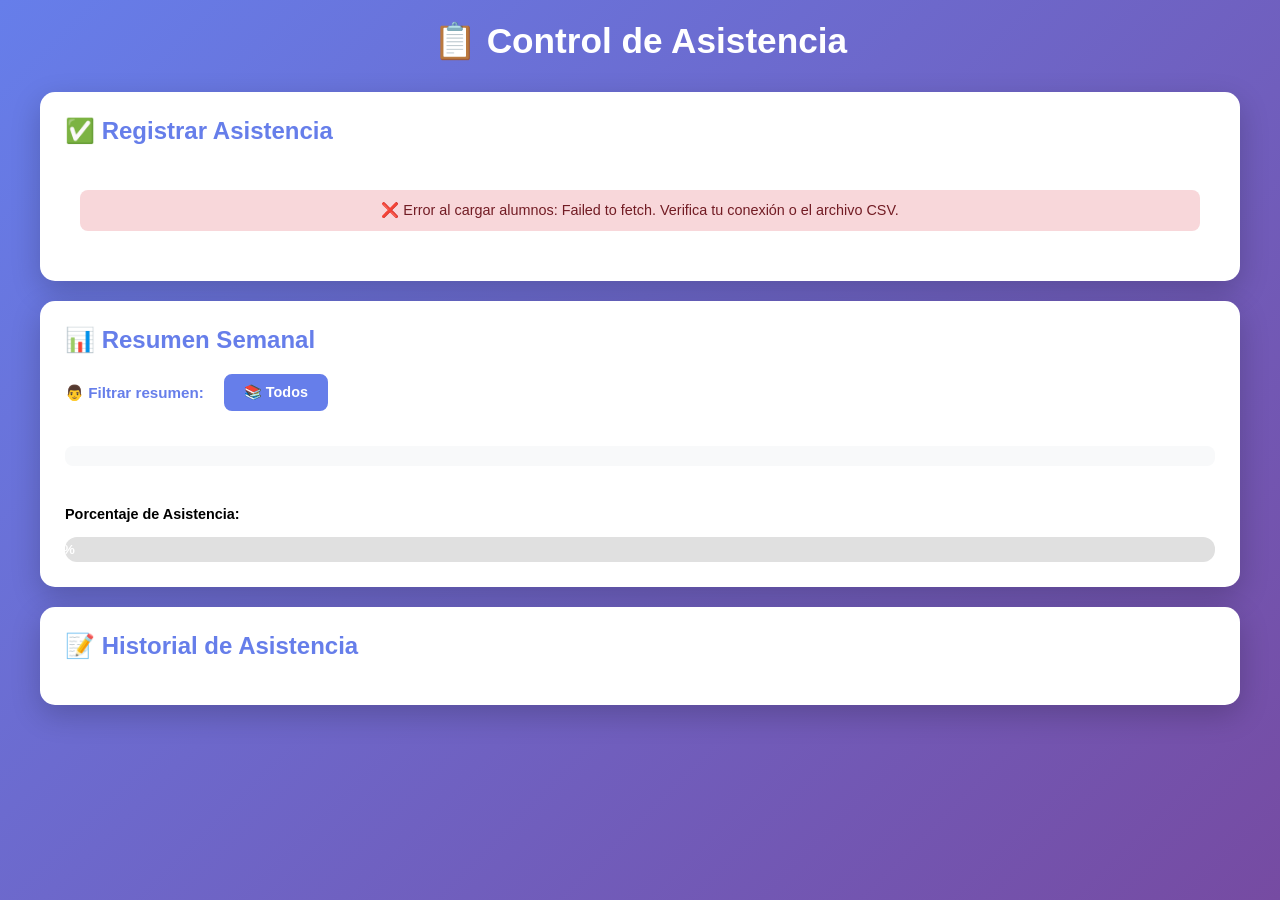
==== index.html @ 97d747e5 "Update index.html" ====
<!DOCTYPE html>
<html lang="es">
<head>
    <meta charset="UTF-8">
    <meta name="viewport" content="width=device-width, initial-scale=1.0">
    <title>Control de Asistencia</title>
    <style>
        * { margin: 0; padding: 0; box-sizing: border-box; }
        body {
            font-family: -apple-system, BlinkMacSystemFont, 'Segoe UI', Arial, sans-serif;
            background: linear-gradient(135deg, #667eea 0%, #764ba2 100%);
            min-height: 100vh;
            padding: 20px;
        }
        .container { max-width: 1200px; margin: 0 auto; }
        h1 { text-align: center; color: white; margin-bottom: 30px; font-size: 2.2rem; }
        .card {
            background: white;
            border-radius: 15px;
            padding: 25px;
            margin-bottom: 20px;
            box-shadow: 0 10px 30px rgba(0,0,0,0.2);
        }
        .card h2 { color: #667eea; margin-bottom: 20px; font-size: 1.5rem; display: flex; align-items: center; gap: 10px; }
        input[type="date"] {
            padding: 10px 15px;
            border: 2px solid #e0e0e0;
            border-radius: 8px;
            font-size: 1rem;
        }
        .btn {
            padding: 10px 25px;
            background: #00b894;
            color: white;
            border: none;
            border-radius: 8px;
            font-size: 0.95rem;
            font-weight: 600;
            cursor: pointer;
            margin-top: 20px;
            margin-right: 10px;
            transition: all 0.3s;
        }
        .btn:hover { background: #00a383; transform: translateY(-2px); box-shadow: 0 5px 15px rgba(0,184,148,0.3); }
        .btn:disabled { background: #95a5a6; cursor: not-allowed; transform: none; }
        
        table { width: 100%; border-collapse: collapse; margin-top: 20px; }
        th { background: #667eea; color: white; padding: 12px 15px; text-align: left; font-size: 0.95rem; }
        td { padding: 12px 15px; border-bottom: 1px solid #e0e0e0; font-size: 0.95rem; }
        tr:hover { background: #f8f9fa; }
        
        .status-buttons { display: flex; gap: 8px; flex-wrap: wrap; }
        .status-btn {
            padding: 8px 16px;
            border: 2px solid #e0e0e0;
            background: white;
            border-radius: 8px;
            cursor: pointer;
            transition: all 0.2s;
            font-size: 0.9rem;
            font-weight: 600;
            min-width: 110px;
            text-align: center;
            position: relative;
            display: flex;
            align-items: center;
            justify-content: center;
            gap: 6px;
        }
        .status-btn:hover { transform: translateY(-2px); box-shadow: 0 4px 10px rgba(0,0,0,0.1); }
        .status-btn .icon { font-size: 1.2rem; line-height: 1; }
        
        .status-btn.presente { border-color: #00b894; color: #00b894; }
        .status-btn.presente.active {
            background: #00b894; color: white; border-color: #00b894; box-shadow: 0 4px 12px rgba(0,184,148,0.4);
        }
        .status-btn.presente.active::after {
            content: '✓'; position: absolute; top: -6px; right: -6px; background: white; color: #00b894;
            width: 20px; height: 20px; border-radius: 50%; display: flex; align-items: center; justify-content: center;
            font-weight: bold; font-size: 0.8rem; box-shadow: 0 2px 5px rgba(0,0,0,0.2);
        }
        
        .status-btn.ausente { border-color: #e74c3c; color: #e74c3c; }
        .status-btn.ausente.active {
            background: #e74c3c; color: white; border-color: #e74c3c; box-shadow: 0 4px 12px rgba(231,76,60,0.4);
        }
        .status-btn.ausente.active::after {
            content: '✓'; position: absolute; top: -6px; right: -6px; background: white; color: #e74c3c;
            width: 20px; height: 20px; border-radius: 50%; display: flex; align-items: center; justify-content: center;
            font-weight: bold; font-size: 0.8rem; box-shadow: 0 2px 5px rgba(0,0,0,0.2);
        }
        
        .status-btn.tardanza { border-color: #fdcb6e; color: #e17055; }
        .status-btn.tardanza.active {
            background: linear-gradient(135deg, #fdcb6e 0%, #e17055 100%); color: white; border-color: #fdcb6e; box-shadow: 0 4px 12px rgba(253,203,110,0.4);
        }
        .status-btn.tardanza.active::after {
            content: '✓'; position: absolute; top: -6px; right: -6px; background: white; color: #fdcb6e;
            width: 20px; height: 20px; border-radius: 50%; display: flex; align-items: center; justify-content: center;
            font-weight: bold; font-size: 0.8rem; box-shadow: 0 2px 5px rgba(0,0,0,0.2);
        }

        .teacher-filters {
            display: flex;
            gap: 10px;
            margin-bottom: 20px;
            flex-wrap: wrap;
            align-items: center;
        }
        .teacher-filters label {
            font-weight: 600;
            color: #667eea;
            font-size: 0.95rem;
            margin-right: 10px;
        }
        .filter-btn {
            padding: 8px 18px;
            background: #f0f0f0;
            border: 2px solid #e0e0e0;
            border-radius: 8px;
            cursor: pointer;
            transition: all 0.3s;
            font-size: 0.9rem;
            font-weight: 600;
        }
        .filter-btn:hover { background: #e0e0e0; }
        .filter-btn.active {
            background: #667eea;
            color: white;
            border-color: #667eea;
        }

        .week-selector { display: flex; gap: 8px; margin-bottom: 15px; flex-wrap: wrap; }
        .week-btn {
            padding: 8px 16px;
            background: #f0f0f0;
            border: 2px solid transparent;
            border-radius: 8px;
            cursor: pointer;
            transition: all 0.3s;
            font-size: 0.9rem;
        }
        .week-btn:hover { background: #e0e0e0; }
        .week-btn.active { background: #667eea; color: white; }
        
        .week-range {
            background: #f8f9fa;
            padding: 10px 15px;
            border-radius: 8px;
            margin-bottom: 15px;
            font-size: 0.9rem;
            color: #667eea;
            font-weight: 600;
        }
        
        .summary-table { width: 100%; border-collapse: collapse; margin-top: 15px; font-size: 0.9rem; }
        .summary-table th { background: #667eea; color: white; padding: 10px 8px; text-align: center; font-weight: 600; }
        .summary-table th:first-child { text-align: left; padding-left: 15px; min-width: 180px; }
        .summary-table td { padding: 10px 8px; text-align: center; border-bottom: 1px solid #e0e0e0; font-size: 1.2rem; }
        .summary-table td:first-child { text-align: left; padding-left: 15px; font-weight: 600; font-size: 0.9rem; }
        .summary-table tr:hover { background: #f8f9fa; }
        .summary-table .day-header { font-size: 0.8rem; }
        .summary-table .date-sub { font-size: 0.7rem; opacity: 0.8; font-weight: normal; }
        
        .stats-row { display: grid; grid-template-columns: repeat(auto-fit, minmax(130px, 1fr)); gap: 12px; margin-top: 20px; }
        .stat-mini { padding: 12px; border-radius: 10px; text-align: center; color: white; }
        .stat-mini .num { font-size: 1.5rem; font-weight: bold; }
        .stat-mini .lbl { font-size: 0.8rem; opacity: 0.9; }
        
        .progress-bar { width: 100%; height: 25px; background: #e0e0e0; border-radius: 12px; overflow: hidden; margin-top: 15px; }
        .progress-fill { height: 100%; background: linear-gradient(90deg, #00ff88, #00d4ff); display: flex; align-items: center; justify-content: center; color: white; font-weight: bold; font-size: 0.85rem; transition: width 0.5s; }
        
        .success { background: #d4edda; color: #155724; padding: 12px; border-radius: 8px; margin: 10px 0; font-size: 0.9rem; }
        .error { background: #f8d7da; color: #721c24; padding: 12px; border-radius: 8px; margin: 10px 0; font-size: 0.9rem; }
        .loading { color: #667eea; font-size: 1rem; padding: 15px; text-align: center; }
        
        .date-display {
            background: #f8f9fa;
            padding: 15px;
            border-radius: 8px;
            margin-bottom: 20px;
            display: flex;
            justify-content: space-between;
            align-items: center;
            flex-wrap: wrap;
            gap: 15px;
        }
        .current-date { font-size: 1.1rem; font-weight: 600; color: #667eea; }
        .student-count { background: #667eea; color: white; padding: 6px 12px; border-radius: 20px; font-size: 0.85rem; }
        
        .sync-status { display: inline-block; padding: 4px 12px; border-radius: 20px; font-size: 0.8rem; font-weight: 600; margin-left: 10px; }
        .sync-status.connected { background: #d4edda; color: #155724; }
        .sync-status.syncing { background: #fff3cd; color: #856404; }
        .sync-status.error { background: #f8d7da; color: #721c24; }
        
        @media (max-width: 768px) {
            h1 { font-size: 1.6rem; }
            .card { padding: 15px; }
            table { font-size: 0.85rem; }
            th, td { padding: 8px; }
            .status-buttons { flex-direction: column; }
            .status-btn { width: 100%; min-width: auto; justify-content: flex-start; padding-left: 15px; }
            .summary-table { font-size: 0.8rem; }
            .summary-table td { font-size: 1rem; padding: 6px 4px; }
            .summary-table td:first-child { font-size: 0.8rem; min-width: 120px; }
            .teacher-filters { flex-direction: column; align-items: stretch; }
            .filter-btn { width: 100%; }
        }
    </style>
</head>
<body>
    <div class="container">
        <h1>📋 Control de Asistencia</h1>
        
        <div class="card" id="attendanceCard">
            <h2>✅ Registrar Asistencia</h2>
            <div id="loadingStudents" class="loading">Cargando lista de alumnos...</div>
            
            <div id="registrationPanel" style="display: none;">
                <div class="teacher-filters" id="teacherFilters">
                    <label>👨🏫 Filtrar por:</label>
                    <button class="filter-btn active" onclick="filterByTeacher('todos')">📚 Todos</button>
                </div>
                
                <div class="date-display">
                    <div>
                        <label for="fecha" style="margin-bottom: 5px; display: block; font-size: 0.9rem; color: #666;">Fecha:</label>
                        <input type="date" id="fecha">
                    </div>
                    <div class="current-date" id="currentDate"></div>
                    <div class="student-count" id="studentCount"></div>
                </div>
                <div id="attendanceTable"></div>
                <button class="btn" id="btnSave" onclick="saveAttendanceToSheet()">💾 Guardar en Google Sheets</button>
                <span id="syncStatus" class="sync-status connected" style="display: none;"></span>
                <div id="saveMessage" style="margin-top: 10px;"></div>
            </div>
        </div>

        <div class="card">
            <h2>📊 Resumen Semanal</h2>
            <!-- Filtros de maestro para el resumen -->
            <div class="teacher-filters" id="summaryTeacherFilters">
                <label>👨‍ Filtrar resumen:</label>
                <button class="filter-btn active" onclick="filterSummaryByTeacher('todos')">📚 Todos</button>
            </div>
            <div class="week-selector" id="weekSelector"></div>
            <div class="week-range" id="weekRange"></div>
            <div id="weeklySummaryTable"></div>
            
            <div class="stats-row" id="statsRow"></div>
            
            <div style="margin-top: 20px;">
                <label style="margin-bottom: 10px; display: block; font-weight: 600; font-size: 0.9rem;">Porcentaje de Asistencia:</label>
                <div class="progress-bar">
                    <div class="progress-fill" id="progressFill" style="width: 0%">0%</div>
                </div>
            </div>
        </div>

        <div class="card">
            <h2>📝 Historial de Asistencia</h2>
            <div id="historyTable"></div>
        </div>
    </div>

    <script>
        const GOOGLE_SCRIPT_URL = 'https://script.google.com/macros/s/AKfycbwJsxDxyntHAi7U_m-YrEx4JTM6dfAPK04EmbITwXmLEQFM5KxZCY5-8EfhhNDJoiF7AA/exec';
        
        let students = [];
        let attendanceData = [];
        let selectedWeek = 0;
        let tempAttendance = {};
        let isSaving = false;
        let currentTeacherFilter = 'todos';
        let summaryTeacherFilter = 'todos';
        let uniqueTeachers = [];

        function normalizeDate(dateValue) {
            if (!dateValue) return '';
            if (typeof dateValue === 'string' && /^\d{4}-\d{2}-\d{2}$/.test(dateValue.trim())) return dateValue.trim();
            if (dateValue instanceof Date) return dateValue.toISOString().split('T')[0];
            if (typeof dateValue === 'number') {
                const date = new Date(Math.round((dateValue - 25569) * 86400 * 1000));
                return date.toISOString().split('T')[0];
            }
            if (typeof dateValue === 'string') {
                const date = new Date(dateValue);
                if (!isNaN(date.getTime())) return date.toISOString().split('T')[0];
            }
            return String(dateValue);
        }

        // ✅ NUEVA FUNCIÓN: Obtiene el mejor estado con prioridad
        // Prioridad: presente > tardanza > ausente
        function getBestStatus(records) {
            if (!records || records.length === 0) return null;
            
            // Si hay al menos un "presente", ese es el mejor
            if (records.some(r => r.estado === 'presente')) return 'presente';
            // Si no hay presente pero hay tardanza
            if (records.some(r => r.estado === 'tardanza')) return 'tardanza';
            // Si solo hay ausentes
            if (records.some(r => r.estado === 'ausente')) return 'ausente';
            
            return records[0].estado;
        }

        // ✅ NUEVA FUNCIÓN: Deduplica registros por alumno+fecha, manteniendo el mejor estado
        function deduplicateAttendance(data) {
            const grouped = {};
            
            data.forEach(record => {
                const key = `${record.nombre}|${record.fecha}`;
                if (!grouped[key]) {
                    grouped[key] = [];
                }
                grouped[key].push(record);
            });
            
            const deduplicated = [];
            Object.keys(grouped).forEach(key => {
                const records = grouped[key];
                const bestStatus = getBestStatus(records);
                deduplicated.push({
                    nombre: records[0].nombre,
                    fecha: records[0].fecha,
                    estado: bestStatus
                });
            });
            
            return deduplicated;
        }

        document.getElementById('fecha').valueAsDate = new Date();
        updateCurrentDate();

        document.getElementById('fecha').addEventListener('change', function() {
            updateCurrentDate();
            renderAttendanceTable();
        });

        function updateCurrentDate() {
            const fechaInput = document.getElementById('fecha').value;
            const date = new Date(fechaInput + 'T00:00:00');
            const options = { weekday: 'long', year: 'numeric', month: 'long', day: 'numeric' };
            document.getElementById('currentDate').textContent = date.toLocaleDateString('es', options);
        }

        fetch('https://raw.githubusercontent.com/choquem/mi-primera-pagina/main/students.csv')
            .then(response => {
                if (!response.ok) throw new Error('Error al cargar CSV');
                return response.text();
            })
            .then(text => {
                const lines = text.split('\n').filter(line => line.trim() !== '');
                students = [];
                const teachersSet = new Set();
                
                const headers = lines[0].toLowerCase().split(',').map(h => h.trim());
                const maestroIndex = headers.findIndex(h => h.includes('maestro') || h.includes('curso') || h.includes('teacher') || h.includes('profesor'));
                
                for (let i = 1; i < lines.length; i++) {
                    const columns = lines[i].split(',');
                    if (columns.length >= 2) {
                        const nombre = columns[1].trim();
                        const maestro = maestroIndex >= 0 && columns[maestroIndex] ? columns[maestroIndex].trim() : 'General';
                        
                        students.push({ nombre, maestro });
                        if (maestro && maestro !== '') {
                            teachersSet.add(maestro);
                        }
                    }
                }
                
                uniqueTeachers = Array.from(teachersSet).sort();
                
                generateTeacherFilters('teacherFilters', filterByTeacher);
                generateTeacherFilters('summaryTeacherFilters', filterSummaryByTeacher);
                
                document.getElementById('loadingStudents').style.display = 'none';
                document.getElementById('registrationPanel').style.display = 'block';
                updateStudentCount();
                
                renderAttendanceTable();
                loadAttendanceFromSheet();
            })
            .catch(error => {
                document.getElementById('loadingStudents').innerHTML = `
                    <div class="error">❌ Error al cargar alumnos: ${error.message}. Verifica tu conexión o el archivo CSV.</div>
                `;
            });

        // ✅ FUNCIÓN REUTILIZABLE para generar filtros
        function generateTeacherFilters(containerId, callback) {
            const container = document.getElementById(containerId);
            container.innerHTML = '<label>👨‍🏫 Filtrar:</label><button class="filter-btn active" onclick="filterByTeacher(\'todos\')">📚 Todos</button>';
            
            uniqueTeachers.forEach(teacher => {
                const btn = document.createElement('button');
                btn.className = 'filter-btn';
                btn.textContent = teacher;
                btn.onclick = () => callback(teacher);
                container.appendChild(btn);
            });
        }

        function filterByTeacher(teacher) {
            currentTeacherFilter = teacher;
            updateFilterButtons('teacherFilters', teacher);
            updateStudentCount();
            renderAttendanceTable();
        }

        function filterSummaryByTeacher(teacher) {
            summaryTeacherFilter = teacher;
            updateFilterButtons('summaryTeacherFilters', teacher);
            renderWeeklySummary();
        }

        function updateFilterButtons(containerId, activeTeacher) {
            document.querySelectorAll(`#${containerId} .filter-btn`).forEach(btn => {
                btn.classList.remove('active');
                if (activeTeacher === 'todos' && btn.textContent.includes('Todos')) {
                    btn.classList.add('active');
                } else if (btn.textContent === activeTeacher) {
                    btn.classList.add('active');
                }
            });
        }

        function updateStudentCount() {
            const filteredStudents = currentTeacherFilter === 'todos' 
                ? students 
                : students.filter(s => s.maestro === currentTeacherFilter);
            document.getElementById('studentCount').textContent = `${filteredStudents.length} alumnos`;
        }

        function loadAttendanceFromSheet() {
            showSyncStatus('Sincronizando...', 'syncing');
            
            fetch(GOOGLE_SCRIPT_URL)
                .then(response => response.text())
                .then(text => {
                    try {
                        const result = JSON.parse(text);
                        if (result.result === 'success') {
                            // ✅ DEDUPLICAR al cargar
                            attendanceData = deduplicateAttendance(
                                (result.data || []).map(record => ({
                                    fecha: normalizeDate(record.fecha),
                                    nombre: String(record.nombre).trim(),
                                    estado: String(record.estado).trim()
                                }))
                            );
                            
                            showSyncStatus('✅ Sincronizado', 'connected');
                            renderWeekSelector();
                            renderWeeklySummary();
                            renderHistory();
                        } else {
                            console.error('Error del servidor:', result);
                            showSyncStatus('❌ Error del servidor', 'error');
                        }
                    } catch (e) {
                        console.error('Error al parsear:', e);
                        showSyncStatus('❌ Error de formato', 'error');
                    }
                })
                .catch(error => {
                    console.error('Error de red:', error);
                    showSyncStatus('❌ Error de red', 'error');
                });
        }

        function renderAttendanceTable() {
            const fecha = document.getElementById('fecha').value;

            if (Object.keys(tempAttendance).length === 0 || !tempAttendance._loadedFor || tempAttendance._loadedFor !== fecha) {
                tempAttendance = { _loadedFor: fecha };
                const existingRecords = attendanceData.filter(r => r.fecha === fecha);
                existingRecords.forEach(record => {
                    tempAttendance[record.nombre] = record.estado;
                });
            }

            const filteredStudents = currentTeacherFilter === 'todos' 
                ? students 
                : students.filter(s => s.maestro === currentTeacherFilter);

            let html = `<table>
                <thead><tr><th style="width: 35%;">Alumno</th><th>Estado</th></tr></thead>
                <tbody>`;

            filteredStudents.forEach((student, index) => {
                const currentState = tempAttendance[student.nombre] || '';
                html += `<tr>
                    <td><strong>${index + 1}. ${student.nombre}</strong> <small style="color: #666;">(${student.maestro})</small></td>
                    <td>
                        <div class="status-buttons">
                            <button class="status-btn presente ${currentState === 'presente' ? 'active' : ''}" 
                                    onclick="setStatus('${student.nombre}', 'presente')">
                                <span class="icon">✅</span>
                                <span>Presente</span>
                            </button>
                            <button class="status-btn ausente ${currentState === 'ausente' ? 'active' : ''}" 
                                    onclick="setStatus('${student.nombre}', 'ausente')">
                                <span class="icon">❌</span>
                                <span>Ausente</span>
                            </button>
                            <button class="status-btn tardanza ${currentState === 'tardanza' ? 'active' : ''}" 
                                    onclick="setStatus('${student.nombre}', 'tardanza')">
                                <span class="icon">⏰</span>
                                <span>Tardanza</span>
                            </button>
                        </div>
                    </td>
                </tr>`;
            });

            html += '</tbody></table>';
            document.getElementById('attendanceTable').innerHTML = html;
        }

        function setStatus(student, status) {
            tempAttendance[student] = status;
            const row = event.target.closest('tr');
            const buttons = row.querySelectorAll('.status-btn');
            buttons.forEach(btn => btn.classList.remove('active'));
            event.target.closest('.status-btn').classList.add('active');
        }

        async function saveAttendanceToSheet() {
            if (isSaving) {
                alert('⏳ Ya se está guardando, espera un momento...');
                return;
            }

            const fechaInput = document.getElementById('fecha').value;
            if (!fechaInput) {
                alert('⚠️ Por favor selecciona una fecha');
                return;
            }
            
            const fecha = new Date(fechaInput + 'T00:00:00').toISOString().split('T')[0];
            const validEntries = Object.keys(tempAttendance).filter(k => k !== '_loadedFor');
            
            if (validEntries.length === 0) {
                alert('Por favor, marca al menos un alumno');
                return;
            }

            isSaving = true;
            const btnSave = document.getElementById('btnSave');
            btnSave.disabled = true;
            btnSave.textContent = '⏳ Guardando...';
            showSyncStatus('Guardando...', 'syncing');

            const newRecords = [];
            validEntries.forEach(student => {
                const record = { nombre: student, fecha: fecha, estado: tempAttendance[student] };
                newRecords.push(record);
            });

            try {
                for (let i = 0; i < newRecords.length; i++) {
                    await fetch(GOOGLE_SCRIPT_URL, {
                        method: 'POST',
                        mode: 'no-cors',
                        headers: { 'Content-Type': 'application/json' },
                        body: JSON.stringify(newRecords[i])
                    });
                    await new Promise(resolve => setTimeout(resolve, 300));
                }
                
                showSyncStatus('✅ Guardado', 'connected');
                document.getElementById('saveMessage').innerHTML = `<div class="success">✅ ${newRecords.length} registros guardados/actualizados</div>`;
                setTimeout(() => { document.getElementById('saveMessage').innerHTML = ''; }, 3000);
                
                setTimeout(() => { loadAttendanceFromSheet(); }, 1000);
                
            } catch (error) {
                console.error('Error:', error);
                showSyncStatus('❌ Error', 'error');
                document.getElementById('saveMessage').innerHTML = `<div class="error">❌ Error al guardar: ${error.message}</div>`;
            } finally {
                isSaving = false;
                btnSave.disabled = false;
                btnSave.textContent = '💾 Guardar en Google Sheets';
            }
        }

        function showSyncStatus(message, type) {
            const statusEl = document.getElementById('syncStatus');
            statusEl.textContent = message;
            statusEl.className = 'sync-status ' + type;
            statusEl.style.display = 'inline-block';
        }

        function getWeekDays(weekOffset = 0) {
            const now = new Date();
            const currentDay = now.getDay();
            const diff = currentDay === 0 ? 6 : currentDay - 1;
            const monday = new Date(now);
            monday.setDate(now.getDate() - diff + (weekOffset * 7));
            
            const days = [];
            const dayNames = ['Lun', 'Mar', 'Mié', 'Jue', 'Vie'];
            
            for (let i = 0; i < 5; i++) {
                const day = new Date(monday);
                day.setDate(monday.getDate() + i);
                days.push({
                    date: day.toISOString().split('T')[0],
                    name: dayNames[i],
                    fullDate: day.toLocaleDateString('es', { day: '2-digit', month: 'short' })
                });
            }
            return days;
        }

        function renderWeekSelector() {
            const selector = document.getElementById('weekSelector');
            selector.innerHTML = '';
            for (let i = 0; i >= -3; i--) {
                const btn = document.createElement('button');
                btn.className = 'week-btn' + (i === selectedWeek ? ' active' : '');
                btn.textContent = i === 0 ? '📅 Esta Semana' : i === -1 ? '⏪ Semana Pasada' : `Semana ${i}`;
                btn.onclick = () => {
                    selectedWeek = i;
                    document.querySelectorAll('.week-btn').forEach(b => b.classList.remove('active'));
                    btn.classList.add('active');
                    renderWeeklySummary();
                };
                selector.appendChild(btn);
            }
        }

        function renderWeeklySummary() {
            const days = getWeekDays(selectedWeek);
            const firstDay = days[0];
            const lastDay = days[days.length - 1];
            
            document.getElementById('weekRange').textContent = `📆 ${firstDay.fullDate} - ${lastDay.fullDate} (${firstDay.name} a ${lastDay.name})`;

            // ✅ Filtrar alumnos por maestro para el resumen
            const filteredStudents = summaryTeacherFilter === 'todos' 
                ? students 
                : students.filter(s => s.maestro === summaryTeacherFilter);

            let html = `<table class="summary-table"><thead><tr><th>Alumno</th>`;
            days.forEach(day => {
                html += `<th><div class="day-header">${day.name}</div><div class="date-sub">${day.fullDate}</div></th>`;
            });
            html += `</tr></thead><tbody>`;

            filteredStudents.forEach((student, index) => {
                html += `<tr><td>${index + 1}. ${student.nombre}</td>`;
                days.forEach(day => {
                    // ✅ Buscar TODOS los registros del alumno en ese día
                    const allRecords = attendanceData.filter(r => 
                        r.nombre === student.nombre && r.fecha === day.date
                    );
                    
                    // ✅ Obtener el mejor estado (prioridad: presente > tardanza > ausente)
                    const bestStatus = getBestStatus(allRecords);
                    
                    let cellContent = '<span style="color: #ccc;">—</span>';
                    if (bestStatus === 'presente') cellContent = '✅';
                    else if (bestStatus === 'ausente') cellContent = '❌';
                    else if (bestStatus === 'tardanza') cellContent = '';
                    
                    html += `<td>${cellContent}</td>`;
                });
                html += `</tr>`;
            });
            html += '</tbody></table>';
            document.getElementById('weeklySummaryTable').innerHTML = html;

            // ✅ Calcular estadísticas solo de los alumnos filtrados
            const weekDates = days.map(d => d.date);
            const weekData = attendanceData.filter(r => {
                const isInWeek = weekDates.includes(r.fecha);
                const isInFilter = summaryTeacherFilter === 'todos' 
                    ? true 
                    : filteredStudents.some(s => s.nombre === r.nombre);
                return isInWeek && isInFilter;
            });
            
            const total = weekData.length;
            const presentes = weekData.filter(r => r.estado === 'presente').length;
            const ausentes = weekData.filter(r => r.estado === 'ausente').length;
            const tardanzas = weekData.filter(r => r.estado === 'tardanza').length;
            const porcentaje = total > 0 ? Math.round(((presentes + tardanzas) / total) * 100) : 0;

            document.getElementById('statsRow').innerHTML = `
                <div class="stat-mini" style="background: linear-gradient(135deg, #667eea, #764ba2);"><div class="num">${total}</div><div class="lbl">Total</div></div>
                <div class="stat-mini" style="background: linear-gradient(135deg, #00b894, #00cec9);"><div class="num">${presentes}</div><div class="lbl">✅ Presentes</div></div>
                <div class="stat-mini" style="background: linear-gradient(135deg, #fdcb6e, #e17055);"><div class="num">${tardanzas}</div><div class="lbl">⏰ Tardanzas</div></div>
                <div class="stat-mini" style="background: linear-gradient(135deg, #e74c3c, #fd79a8);"><div class="num">${ausentes}</div><div class="lbl">❌ Ausentes</div></div>
            `;

            const progressFill = document.getElementById('progressFill');
            progressFill.style.width = porcentaje + '%';
            progressFill.textContent = porcentaje + '%';
        }

        function renderHistory() {
            const historyTable = document.getElementById('historyTable');
            if (attendanceData.length === 0) {
                historyTable.innerHTML = '<div class="loading">No hay registros aún</div>';
                return;
            }
            
            const sortedData = [...attendanceData].sort((a, b) => {
                const dateA = new Date(a.fecha + 'T00:00:00');
                const dateB = new Date(b.fecha + 'T00:00:00');
                return dateB - dateA;
            });
            
            let html = `<table><thead><tr><th>Alumno</th><th>Fecha</th><th>Estado</th></tr></thead><tbody>`;
            
            sortedData.forEach(record => {
                const color = record.estado === 'presente' ? '#d4edda' : record.estado === 'ausente' ? '#f8d7da' : '#fff3cd';
                const textColor = record.estado === 'presente' ? '#155724' : record.estado === 'ausente' ? '#721c24' : '#856404';
                const icon = record.estado === 'presente' ? '✅' : record.estado === 'ausente' ? '❌' : '⏰';
                
                const dateObj = new Date(record.fecha + 'T00:00:00');
                const fechaMostrar = !isNaN(dateObj.getTime()) 
                    ? dateObj.toLocaleDateString('es', { year: 'numeric', month: 'short', day: 'numeric' }) 
                    : record.fecha;
                
                html += `<tr>
                    <td>${record.nombre}</td>
                    <td>${fechaMostrar}</td>
                    <td><span style="background: ${color}; color: ${textColor}; padding: 4px 10px; border-radius: 12px; font-weight: 600; font-size: 0.85rem;">${icon} ${record.estado}</span></td>
                </tr>`;
            });
            
            html += '</tbody></table>';
            historyTable.innerHTML = html;
        }
    </script>
</body>
</html>
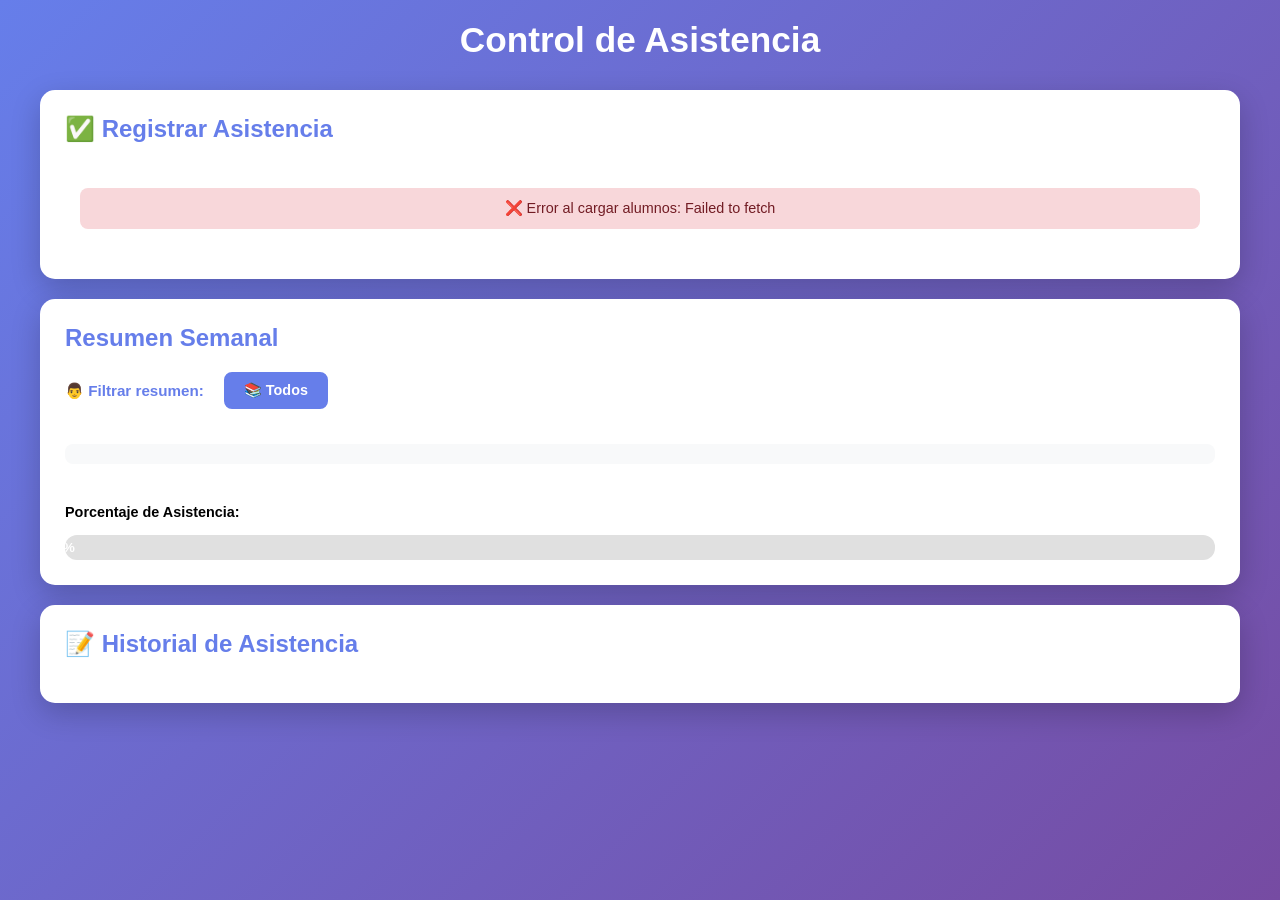
==== commit cb7163ff: "Update index.html" ====
--- a/index.html
+++ b/index.html
@@ -210,7 +210,7 @@
 </head>
 <body>
     <div class="container">
-        <h1>📋 Control de Asistencia</h1>
+        <h1> Control de Asistencia</h1>
         
         <div class="card" id="attendanceCard">
             <h2>✅ Registrar Asistencia</h2>
@@ -218,7 +218,7 @@
             
             <div id="registrationPanel" style="display: none;">
                 <div class="teacher-filters" id="teacherFilters">
-                    <label>👨🏫 Filtrar por:</label>
+                    <label>‍🏫 Filtrar por:</label>
                     <button class="filter-btn active" onclick="filterByTeacher('todos')">📚 Todos</button>
                 </div>
                 
@@ -238,8 +238,7 @@
         </div>
 
         <div class="card">
-            <h2>📊 Resumen Semanal</h2>
-            <!-- Filtros de maestro para el resumen -->
+            <h2> Resumen Semanal</h2>
             <div class="teacher-filters" id="summaryTeacherFilters">
                 <label>👨‍ Filtrar resumen:</label>
                 <button class="filter-btn active" onclick="filterSummaryByTeacher('todos')">📚 Todos</button>
@@ -265,7 +264,7 @@
     </div>
 
     <script>
-        const GOOGLE_SCRIPT_URL = 'https://script.google.com/macros/s/AKfycbwJsxDxyntHAi7U_m-YrEx4JTM6dfAPK04EmbITwXmLEQFM5KxZCY5-8EfhhNDJoiF7AA/exec';
+        const GOOGLE_SCRIPT_URL = 'https://script.google.com/macros/s/AKfycbzbRCXWVKIVk9AFl65K0r2G5J_pOT4J56MuHCsrFOTwBYehR-9mOMkRpO2VGSP0Xck81g/exec';
         
         let students = [];
         let attendanceData = [];
@@ -276,48 +275,44 @@
         let summaryTeacherFilter = 'todos';
         let uniqueTeachers = [];
 
+        // ✅ FUNCIÓN CLAVE: Obtener fecha en formato YYYY-MM-DD usando hora LOCAL
+        function getLocalDate(date) {
+            const year = date.getFullYear();
+            const month = String(date.getMonth() + 1).padStart(2, '0');
+            const day = String(date.getDate()).padStart(2, '0');
+            return `${year}-${month}-${day}`;
+        }
+
         function normalizeDate(dateValue) {
             if (!dateValue) return '';
             if (typeof dateValue === 'string' && /^\d{4}-\d{2}-\d{2}$/.test(dateValue.trim())) return dateValue.trim();
-            if (dateValue instanceof Date) return dateValue.toISOString().split('T')[0];
+            if (dateValue instanceof Date) return getLocalDate(dateValue);
             if (typeof dateValue === 'number') {
                 const date = new Date(Math.round((dateValue - 25569) * 86400 * 1000));
-                return date.toISOString().split('T')[0];
+                return getLocalDate(date);
             }
             if (typeof dateValue === 'string') {
                 const date = new Date(dateValue);
-                if (!isNaN(date.getTime())) return date.toISOString().split('T')[0];
+                if (!isNaN(date.getTime())) return getLocalDate(date);
             }
             return String(dateValue);
         }
 
-        // ✅ NUEVA FUNCIÓN: Obtiene el mejor estado con prioridad
-        // Prioridad: presente > tardanza > ausente
         function getBestStatus(records) {
             if (!records || records.length === 0) return null;
-            
-            // Si hay al menos un "presente", ese es el mejor
             if (records.some(r => r.estado === 'presente')) return 'presente';
-            // Si no hay presente pero hay tardanza
             if (records.some(r => r.estado === 'tardanza')) return 'tardanza';
-            // Si solo hay ausentes
             if (records.some(r => r.estado === 'ausente')) return 'ausente';
-            
             return records[0].estado;
         }
 
-        // ✅ NUEVA FUNCIÓN: Deduplica registros por alumno+fecha, manteniendo el mejor estado
         function deduplicateAttendance(data) {
             const grouped = {};
-            
             data.forEach(record => {
                 const key = `${record.nombre}|${record.fecha}`;
-                if (!grouped[key]) {
-                    grouped[key] = [];
-                }
+                if (!grouped[key]) grouped[key] = [];
                 grouped[key].push(record);
             });
-            
             const deduplicated = [];
             Object.keys(grouped).forEach(key => {
                 const records = grouped[key];
@@ -328,7 +323,6 @@
                     estado: bestStatus
                 });
             });
-            
             return deduplicated;
         }
 
@@ -365,37 +359,30 @@
                     if (columns.length >= 2) {
                         const nombre = columns[1].trim();
                         const maestro = maestroIndex >= 0 && columns[maestroIndex] ? columns[maestroIndex].trim() : 'General';
-                        
                         students.push({ nombre, maestro });
-                        if (maestro && maestro !== '') {
-                            teachersSet.add(maestro);
-                        }
+                        if (maestro && maestro !== '') teachersSet.add(maestro);
                     }
                 }
                 
                 uniqueTeachers = Array.from(teachersSet).sort();
-                
                 generateTeacherFilters('teacherFilters', filterByTeacher);
                 generateTeacherFilters('summaryTeacherFilters', filterSummaryByTeacher);
                 
                 document.getElementById('loadingStudents').style.display = 'none';
                 document.getElementById('registrationPanel').style.display = 'block';
                 updateStudentCount();
-                
                 renderAttendanceTable();
                 loadAttendanceFromSheet();
             })
             .catch(error => {
                 document.getElementById('loadingStudents').innerHTML = `
-                    <div class="error">❌ Error al cargar alumnos: ${error.message}. Verifica tu conexión o el archivo CSV.</div>
+                    <div class="error">❌ Error al cargar alumnos: ${error.message}</div>
                 `;
             });
 
-        // ✅ FUNCIÓN REUTILIZABLE para generar filtros
         function generateTeacherFilters(containerId, callback) {
             const container = document.getElementById(containerId);
             container.innerHTML = '<label>👨‍🏫 Filtrar:</label><button class="filter-btn active" onclick="filterByTeacher(\'todos\')">📚 Todos</button>';
-            
             uniqueTeachers.forEach(teacher => {
                 const btn = document.createElement('button');
                 btn.className = 'filter-btn';
@@ -438,14 +425,12 @@
 
         function loadAttendanceFromSheet() {
             showSyncStatus('Sincronizando...', 'syncing');
-            
             fetch(GOOGLE_SCRIPT_URL)
                 .then(response => response.text())
                 .then(text => {
                     try {
                         const result = JSON.parse(text);
                         if (result.result === 'success') {
-                            // ✅ DEDUPLICAR al cargar
                             attendanceData = deduplicateAttendance(
                                 (result.data || []).map(record => ({
                                     fecha: normalizeDate(record.fecha),
@@ -453,29 +438,24 @@
                                     estado: String(record.estado).trim()
                                 }))
                             );
-                            
                             showSyncStatus('✅ Sincronizado', 'connected');
                             renderWeekSelector();
                             renderWeeklySummary();
                             renderHistory();
-                        } else {
-                            console.error('Error del servidor:', result);
-                            showSyncStatus('❌ Error del servidor', 'error');
                         }
                     } catch (e) {
-                        console.error('Error al parsear:', e);
+                        console.error('Error:', e);
                         showSyncStatus('❌ Error de formato', 'error');
                     }
                 })
                 .catch(error => {
-                    console.error('Error de red:', error);
+                    console.error('Error:', error);
                     showSyncStatus('❌ Error de red', 'error');
                 });
         }
 
         function renderAttendanceTable() {
             const fecha = document.getElementById('fecha').value;
-
             if (Object.keys(tempAttendance).length === 0 || !tempAttendance._loadedFor || tempAttendance._loadedFor !== fecha) {
                 tempAttendance = { _loadedFor: fecha };
                 const existingRecords = attendanceData.filter(r => r.fecha === fecha);
@@ -488,36 +468,26 @@
                 ? students 
                 : students.filter(s => s.maestro === currentTeacherFilter);
 
-            let html = `<table>
-                <thead><tr><th style="width: 35%;">Alumno</th><th>Estado</th></tr></thead>
-                <tbody>`;
-
+            let html = `<table><thead><tr><th style="width: 35%;">Alumno</th><th>Estado</th></tr></thead><tbody>`;
             filteredStudents.forEach((student, index) => {
                 const currentState = tempAttendance[student.nombre] || '';
                 html += `<tr>
                     <td><strong>${index + 1}. ${student.nombre}</strong> <small style="color: #666;">(${student.maestro})</small></td>
                     <td>
                         <div class="status-buttons">
-                            <button class="status-btn presente ${currentState === 'presente' ? 'active' : ''}" 
-                                    onclick="setStatus('${student.nombre}', 'presente')">
-                                <span class="icon">✅</span>
-                                <span>Presente</span>
+                            <button class="status-btn presente ${currentState === 'presente' ? 'active' : ''}" onclick="setStatus('${student.nombre}', 'presente')">
+                                <span class="icon">✅</span><span>Presente</span>
                             </button>
-                            <button class="status-btn ausente ${currentState === 'ausente' ? 'active' : ''}" 
-                                    onclick="setStatus('${student.nombre}', 'ausente')">
-                                <span class="icon">❌</span>
-                                <span>Ausente</span>
+                            <button class="status-btn ausente ${currentState === 'ausente' ? 'active' : ''}" onclick="setStatus('${student.nombre}', 'ausente')">
+                                <span class="icon">❌</span><span>Ausente</span>
                             </button>
-                            <button class="status-btn tardanza ${currentState === 'tardanza' ? 'active' : ''}" 
-                                    onclick="setStatus('${student.nombre}', 'tardanza')">
-                                <span class="icon">⏰</span>
-                                <span>Tardanza</span>
+                            <button class="status-btn tardanza ${currentState === 'tardanza' ? 'active' : ''}" onclick="setStatus('${student.nombre}', 'tardanza')">
+                                <span class="icon">⏰</span><span>Tardanza</span>
                             </button>
                         </div>
                     </td>
                 </tr>`;
             });
-
             html += '</tbody></table>';
             document.getElementById('attendanceTable').innerHTML = html;
         }
@@ -532,21 +502,22 @@
 
         async function saveAttendanceToSheet() {
             if (isSaving) {
-                alert('⏳ Ya se está guardando, espera un momento...');
+                alert('⏳ Ya se está guardando, espera...');
                 return;
             }
 
             const fechaInput = document.getElementById('fecha').value;
             if (!fechaInput) {
-                alert('⚠️ Por favor selecciona una fecha');
+                alert('⚠️ Selecciona una fecha');
                 return;
             }
             
-            const fecha = new Date(fechaInput + 'T00:00:00').toISOString().split('T')[0];
+            // ✅ USAR LA FECHA DIRECTAMENTE DEL INPUT (ya viene en YYYY-MM-DD)
+            const fecha = fechaInput;
+            
             const validEntries = Object.keys(tempAttendance).filter(k => k !== '_loadedFor');
-            
             if (validEntries.length === 0) {
-                alert('Por favor, marca al menos un alumno');
+                alert('Marca al menos un alumno');
                 return;
             }
 
@@ -558,8 +529,7 @@
 
             const newRecords = [];
             validEntries.forEach(student => {
-                const record = { nombre: student, fecha: fecha, estado: tempAttendance[student] };
-                newRecords.push(record);
+                newRecords.push({ nombre: student, fecha: fecha, estado: tempAttendance[student] });
             });
 
             try {
@@ -574,15 +544,13 @@
                 }
                 
                 showSyncStatus('✅ Guardado', 'connected');
-                document.getElementById('saveMessage').innerHTML = `<div class="success">✅ ${newRecords.length} registros guardados/actualizados</div>`;
+                document.getElementById('saveMessage').innerHTML = `<div class="success">✅ ${newRecords.length} registros guardados</div>`;
                 setTimeout(() => { document.getElementById('saveMessage').innerHTML = ''; }, 3000);
-                
                 setTimeout(() => { loadAttendanceFromSheet(); }, 1000);
                 
             } catch (error) {
                 console.error('Error:', error);
                 showSyncStatus('❌ Error', 'error');
-                document.getElementById('saveMessage').innerHTML = `<div class="error">❌ Error al guardar: ${error.message}</div>`;
             } finally {
                 isSaving = false;
                 btnSave.disabled = false;
@@ -597,6 +565,7 @@
             statusEl.style.display = 'inline-block';
         }
 
+        // ✅ CORREGIDO: Usa getLocalDate() en lugar de toISOString()
         function getWeekDays(weekOffset = 0) {
             const now = new Date();
             const currentDay = now.getDay();
@@ -611,7 +580,7 @@
                 const day = new Date(monday);
                 day.setDate(monday.getDate() + i);
                 days.push({
-                    date: day.toISOString().split('T')[0],
+                    date: getLocalDate(day), // ✅ Hora local, no UTC
                     name: dayNames[i],
                     fullDate: day.toLocaleDateString('es', { day: '2-digit', month: 'short' })
                 });
@@ -625,7 +594,7 @@
             for (let i = 0; i >= -3; i--) {
                 const btn = document.createElement('button');
                 btn.className = 'week-btn' + (i === selectedWeek ? ' active' : '');
-                btn.textContent = i === 0 ? '📅 Esta Semana' : i === -1 ? '⏪ Semana Pasada' : `Semana ${i}`;
+                btn.textContent = i === 0 ? '📅 Esta Semana' : i === -1 ? ' Semana Pasada' : `Semana ${i}`;
                 btn.onclick = () => {
                     selectedWeek = i;
                     document.querySelectorAll('.week-btn').forEach(b => b.classList.remove('active'));
@@ -643,7 +612,6 @@
             
             document.getElementById('weekRange').textContent = `📆 ${firstDay.fullDate} - ${lastDay.fullDate} (${firstDay.name} a ${lastDay.name})`;
 
-            // ✅ Filtrar alumnos por maestro para el resumen
             const filteredStudents = summaryTeacherFilter === 'todos' 
                 ? students 
                 : students.filter(s => s.maestro === summaryTeacherFilter);
@@ -657,18 +625,13 @@
             filteredStudents.forEach((student, index) => {
                 html += `<tr><td>${index + 1}. ${student.nombre}</td>`;
                 days.forEach(day => {
-                    // ✅ Buscar TODOS los registros del alumno en ese día
-                    const allRecords = attendanceData.filter(r => 
-                        r.nombre === student.nombre && r.fecha === day.date
-                    );
-                    
-                    // ✅ Obtener el mejor estado (prioridad: presente > tardanza > ausente)
+                    const allRecords = attendanceData.filter(r => r.nombre === student.nombre && r.fecha === day.date);
                     const bestStatus = getBestStatus(allRecords);
                     
                     let cellContent = '<span style="color: #ccc;">—</span>';
                     if (bestStatus === 'presente') cellContent = '✅';
                     else if (bestStatus === 'ausente') cellContent = '❌';
-                    else if (bestStatus === 'tardanza') cellContent = '';
+                    else if (bestStatus === 'tardanza') cellContent = '⏰';
                     
                     html += `<td>${cellContent}</td>`;
                 });
@@ -677,7 +640,6 @@
             html += '</tbody></table>';
             document.getElementById('weeklySummaryTable').innerHTML = html;
 
-            // ✅ Calcular estadísticas solo de los alumnos filtrados
             const weekDates = days.map(d => d.date);
             const weekData = attendanceData.filter(r => {
                 const isInWeek = weekDates.includes(r.fecha);
@@ -719,7 +681,6 @@
             });
             
             let html = `<table><thead><tr><th>Alumno</th><th>Fecha</th><th>Estado</th></tr></thead><tbody>`;
-            
             sortedData.forEach(record => {
                 const color = record.estado === 'presente' ? '#d4edda' : record.estado === 'ausente' ? '#f8d7da' : '#fff3cd';
                 const textColor = record.estado === 'presente' ? '#155724' : record.estado === 'ausente' ? '#721c24' : '#856404';
@@ -736,7 +697,6 @@
                     <td><span style="background: ${color}; color: ${textColor}; padding: 4px 10px; border-radius: 12px; font-weight: 600; font-size: 0.85rem;">${icon} ${record.estado}</span></td>
                 </tr>`;
             });
-            
             html += '</tbody></table>';
             historyTable.innerHTML = html;
         }
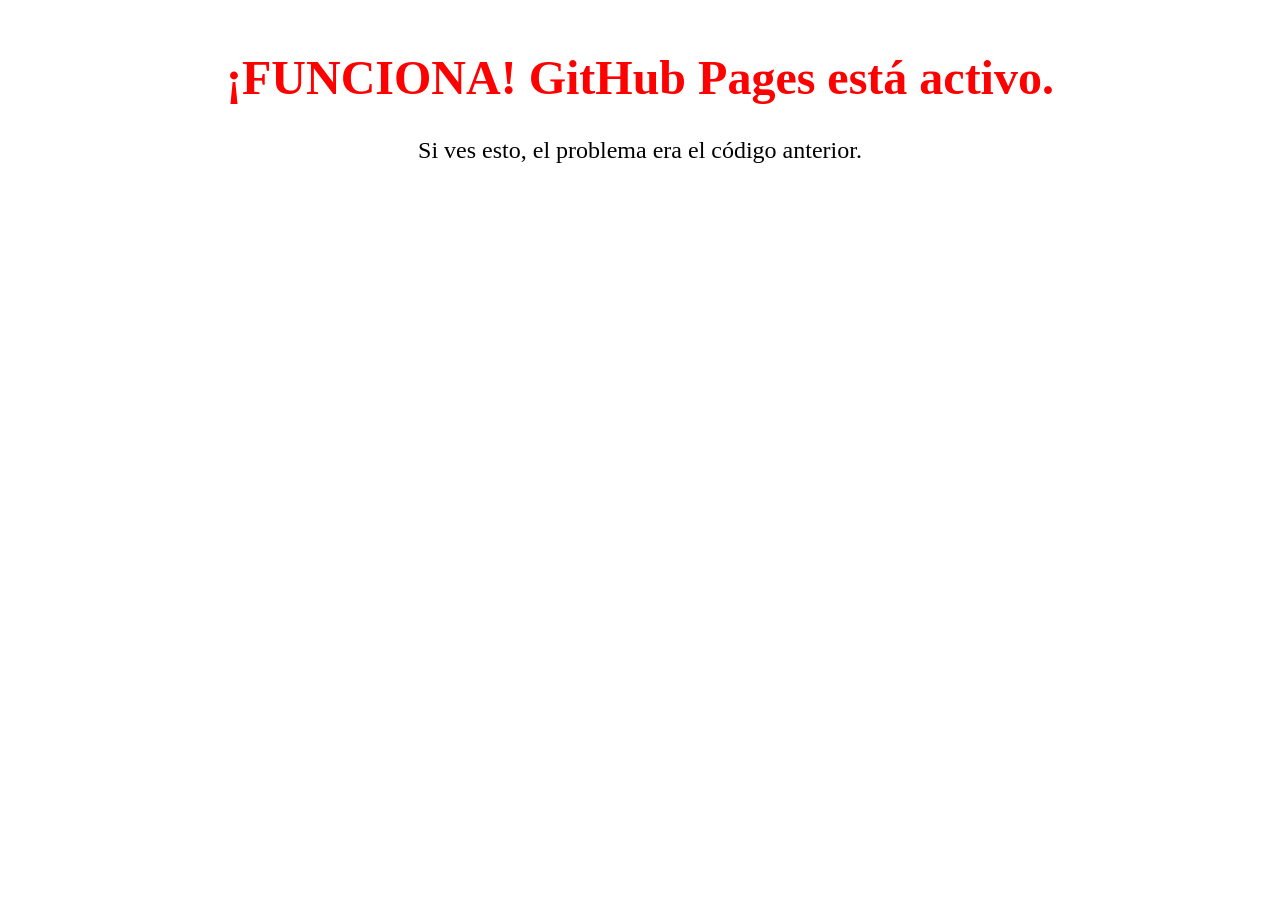
==== commit af013746: "Update index.html" ====
--- a/index.html
+++ b/index.html
@@ -2,704 +2,12 @@
 <html lang="es">
 <head>
     <meta charset="UTF-8">
-    <meta name="viewport" content="width=device-width, initial-scale=1.0">
-    <title>Control de Asistencia</title>
-    <style>
-        * { margin: 0; padding: 0; box-sizing: border-box; }
-        body {
-            font-family: -apple-system, BlinkMacSystemFont, 'Segoe UI', Arial, sans-serif;
-            background: linear-gradient(135deg, #667eea 0%, #764ba2 100%);
-            min-height: 100vh;
-            padding: 20px;
-        }
-        .container { max-width: 1200px; margin: 0 auto; }
-        h1 { text-align: center; color: white; margin-bottom: 30px; font-size: 2.2rem; }
-        .card {
-            background: white;
-            border-radius: 15px;
-            padding: 25px;
-            margin-bottom: 20px;
-            box-shadow: 0 10px 30px rgba(0,0,0,0.2);
-        }
-        .card h2 { color: #667eea; margin-bottom: 20px; font-size: 1.5rem; display: flex; align-items: center; gap: 10px; }
-        input[type="date"] {
-            padding: 10px 15px;
-            border: 2px solid #e0e0e0;
-            border-radius: 8px;
-            font-size: 1rem;
-        }
-        .btn {
-            padding: 10px 25px;
-            background: #00b894;
-            color: white;
-            border: none;
-            border-radius: 8px;
-            font-size: 0.95rem;
-            font-weight: 600;
-            cursor: pointer;
-            margin-top: 20px;
-            margin-right: 10px;
-            transition: all 0.3s;
-        }
-        .btn:hover { background: #00a383; transform: translateY(-2px); box-shadow: 0 5px 15px rgba(0,184,148,0.3); }
-        .btn:disabled { background: #95a5a6; cursor: not-allowed; transform: none; }
-        
-        table { width: 100%; border-collapse: collapse; margin-top: 20px; }
-        th { background: #667eea; color: white; padding: 12px 15px; text-align: left; font-size: 0.95rem; }
-        td { padding: 12px 15px; border-bottom: 1px solid #e0e0e0; font-size: 0.95rem; }
-        tr:hover { background: #f8f9fa; }
-        
-        .status-buttons { display: flex; gap: 8px; flex-wrap: wrap; }
-        .status-btn {
-            padding: 8px 16px;
-            border: 2px solid #e0e0e0;
-            background: white;
-            border-radius: 8px;
-            cursor: pointer;
-            transition: all 0.2s;
-            font-size: 0.9rem;
-            font-weight: 600;
-            min-width: 110px;
-            text-align: center;
-            position: relative;
-            display: flex;
-            align-items: center;
-            justify-content: center;
-            gap: 6px;
-        }
-        .status-btn:hover { transform: translateY(-2px); box-shadow: 0 4px 10px rgba(0,0,0,0.1); }
-        .status-btn .icon { font-size: 1.2rem; line-height: 1; }
-        
-        .status-btn.presente { border-color: #00b894; color: #00b894; }
-        .status-btn.presente.active {
-            background: #00b894; color: white; border-color: #00b894; box-shadow: 0 4px 12px rgba(0,184,148,0.4);
-        }
-        .status-btn.presente.active::after {
-            content: '✓'; position: absolute; top: -6px; right: -6px; background: white; color: #00b894;
-            width: 20px; height: 20px; border-radius: 50%; display: flex; align-items: center; justify-content: center;
-            font-weight: bold; font-size: 0.8rem; box-shadow: 0 2px 5px rgba(0,0,0,0.2);
-        }
-        
-        .status-btn.ausente { border-color: #e74c3c; color: #e74c3c; }
-        .status-btn.ausente.active {
-            background: #e74c3c; color: white; border-color: #e74c3c; box-shadow: 0 4px 12px rgba(231,76,60,0.4);
-        }
-        .status-btn.ausente.active::after {
-            content: '✓'; position: absolute; top: -6px; right: -6px; background: white; color: #e74c3c;
-            width: 20px; height: 20px; border-radius: 50%; display: flex; align-items: center; justify-content: center;
-            font-weight: bold; font-size: 0.8rem; box-shadow: 0 2px 5px rgba(0,0,0,0.2);
-        }
-        
-        .status-btn.tardanza { border-color: #fdcb6e; color: #e17055; }
-        .status-btn.tardanza.active {
-            background: linear-gradient(135deg, #fdcb6e 0%, #e17055 100%); color: white; border-color: #fdcb6e; box-shadow: 0 4px 12px rgba(253,203,110,0.4);
-        }
-        .status-btn.tardanza.active::after {
-            content: '✓'; position: absolute; top: -6px; right: -6px; background: white; color: #fdcb6e;
-            width: 20px; height: 20px; border-radius: 50%; display: flex; align-items: center; justify-content: center;
-            font-weight: bold; font-size: 0.8rem; box-shadow: 0 2px 5px rgba(0,0,0,0.2);
-        }
-
-        .teacher-filters {
-            display: flex;
-            gap: 10px;
-            margin-bottom: 20px;
-            flex-wrap: wrap;
-            align-items: center;
-        }
-        .teacher-filters label {
-            font-weight: 600;
-            color: #667eea;
-            font-size: 0.95rem;
-            margin-right: 10px;
-        }
-        .filter-btn {
-            padding: 8px 18px;
-            background: #f0f0f0;
-            border: 2px solid #e0e0e0;
-            border-radius: 8px;
-            cursor: pointer;
-            transition: all 0.3s;
-            font-size: 0.9rem;
-            font-weight: 600;
-        }
-        .filter-btn:hover { background: #e0e0e0; }
-        .filter-btn.active {
-            background: #667eea;
-            color: white;
-            border-color: #667eea;
-        }
-
-        .week-selector { display: flex; gap: 8px; margin-bottom: 15px; flex-wrap: wrap; }
-        .week-btn {
-            padding: 8px 16px;
-            background: #f0f0f0;
-            border: 2px solid transparent;
-            border-radius: 8px;
-            cursor: pointer;
-            transition: all 0.3s;
-            font-size: 0.9rem;
-        }
-        .week-btn:hover { background: #e0e0e0; }
-        .week-btn.active { background: #667eea; color: white; }
-        
-        .week-range {
-            background: #f8f9fa;
-            padding: 10px 15px;
-            border-radius: 8px;
-            margin-bottom: 15px;
-            font-size: 0.9rem;
-            color: #667eea;
-            font-weight: 600;
-        }
-        
-        .summary-table { width: 100%; border-collapse: collapse; margin-top: 15px; font-size: 0.9rem; }
-        .summary-table th { background: #667eea; color: white; padding: 10px 8px; text-align: center; font-weight: 600; }
-        .summary-table th:first-child { text-align: left; padding-left: 15px; min-width: 180px; }
-        .summary-table td { padding: 10px 8px; text-align: center; border-bottom: 1px solid #e0e0e0; font-size: 1.2rem; }
-        .summary-table td:first-child { text-align: left; padding-left: 15px; font-weight: 600; font-size: 0.9rem; }
-        .summary-table tr:hover { background: #f8f9fa; }
-        .summary-table .day-header { font-size: 0.8rem; }
-        .summary-table .date-sub { font-size: 0.7rem; opacity: 0.8; font-weight: normal; }
-        
-        .stats-row { display: grid; grid-template-columns: repeat(auto-fit, minmax(130px, 1fr)); gap: 12px; margin-top: 20px; }
-        .stat-mini { padding: 12px; border-radius: 10px; text-align: center; color: white; }
-        .stat-mini .num { font-size: 1.5rem; font-weight: bold; }
-        .stat-mini .lbl { font-size: 0.8rem; opacity: 0.9; }
-        
-        .progress-bar { width: 100%; height: 25px; background: #e0e0e0; border-radius: 12px; overflow: hidden; margin-top: 15px; }
-        .progress-fill { height: 100%; background: linear-gradient(90deg, #00ff88, #00d4ff); display: flex; align-items: center; justify-content: center; color: white; font-weight: bold; font-size: 0.85rem; transition: width 0.5s; }
-        
-        .success { background: #d4edda; color: #155724; padding: 12px; border-radius: 8px; margin: 10px 0; font-size: 0.9rem; }
-        .error { background: #f8d7da; color: #721c24; padding: 12px; border-radius: 8px; margin: 10px 0; font-size: 0.9rem; }
-        .loading { color: #667eea; font-size: 1rem; padding: 15px; text-align: center; }
-        
-        .date-display {
-            background: #f8f9fa;
-            padding: 15px;
-            border-radius: 8px;
-            margin-bottom: 20px;
-            display: flex;
-            justify-content: space-between;
-            align-items: center;
-            flex-wrap: wrap;
-            gap: 15px;
-        }
-        .current-date { font-size: 1.1rem; font-weight: 600; color: #667eea; }
-        .student-count { background: #667eea; color: white; padding: 6px 12px; border-radius: 20px; font-size: 0.85rem; }
-        
-        .sync-status { display: inline-block; padding: 4px 12px; border-radius: 20px; font-size: 0.8rem; font-weight: 600; margin-left: 10px; }
-        .sync-status.connected { background: #d4edda; color: #155724; }
-        .sync-status.syncing { background: #fff3cd; color: #856404; }
-        .sync-status.error { background: #f8d7da; color: #721c24; }
-        
-        @media (max-width: 768px) {
-            h1 { font-size: 1.6rem; }
-            .card { padding: 15px; }
-            table { font-size: 0.85rem; }
-            th, td { padding: 8px; }
-            .status-buttons { flex-direction: column; }
-            .status-btn { width: 100%; min-width: auto; justify-content: flex-start; padding-left: 15px; }
-            .summary-table { font-size: 0.8rem; }
-            .summary-table td { font-size: 1rem; padding: 6px 4px; }
-            .summary-table td:first-child { font-size: 0.8rem; min-width: 120px; }
-            .teacher-filters { flex-direction: column; align-items: stretch; }
-            .filter-btn { width: 100%; }
-        }
-    </style>
+    <title>Prueba</title>
 </head>
 <body>
-    <div class="container">
-        <h1> Control de Asistencia</h1>
-        
-        <div class="card" id="attendanceCard">
-            <h2>✅ Registrar Asistencia</h2>
-            <div id="loadingStudents" class="loading">Cargando lista de alumnos...</div>
-            
-            <div id="registrationPanel" style="display: none;">
-                <div class="teacher-filters" id="teacherFilters">
-                    <label>‍🏫 Filtrar por:</label>
-                    <button class="filter-btn active" onclick="filterByTeacher('todos')">📚 Todos</button>
-                </div>
-                
-                <div class="date-display">
-                    <div>
-                        <label for="fecha" style="margin-bottom: 5px; display: block; font-size: 0.9rem; color: #666;">Fecha:</label>
-                        <input type="date" id="fecha">
-                    </div>
-                    <div class="current-date" id="currentDate"></div>
-                    <div class="student-count" id="studentCount"></div>
-                </div>
-                <div id="attendanceTable"></div>
-                <button class="btn" id="btnSave" onclick="saveAttendanceToSheet()">💾 Guardar en Google Sheets</button>
-                <span id="syncStatus" class="sync-status connected" style="display: none;"></span>
-                <div id="saveMessage" style="margin-top: 10px;"></div>
-            </div>
-        </div>
-
-        <div class="card">
-            <h2> Resumen Semanal</h2>
-            <div class="teacher-filters" id="summaryTeacherFilters">
-                <label>👨‍ Filtrar resumen:</label>
-                <button class="filter-btn active" onclick="filterSummaryByTeacher('todos')">📚 Todos</button>
-            </div>
-            <div class="week-selector" id="weekSelector"></div>
-            <div class="week-range" id="weekRange"></div>
-            <div id="weeklySummaryTable"></div>
-            
-            <div class="stats-row" id="statsRow"></div>
-            
-            <div style="margin-top: 20px;">
-                <label style="margin-bottom: 10px; display: block; font-weight: 600; font-size: 0.9rem;">Porcentaje de Asistencia:</label>
-                <div class="progress-bar">
-                    <div class="progress-fill" id="progressFill" style="width: 0%">0%</div>
-                </div>
-            </div>
-        </div>
-
-        <div class="card">
-            <h2>📝 Historial de Asistencia</h2>
-            <div id="historyTable"></div>
-        </div>
-    </div>
-
-    <script>
-        const GOOGLE_SCRIPT_URL = 'https://script.google.com/macros/s/AKfycbzbRCXWVKIVk9AFl65K0r2G5J_pOT4J56MuHCsrFOTwBYehR-9mOMkRpO2VGSP0Xck81g/exec';
-        
-        let students = [];
-        let attendanceData = [];
-        let selectedWeek = 0;
-        let tempAttendance = {};
-        let isSaving = false;
-        let currentTeacherFilter = 'todos';
-        let summaryTeacherFilter = 'todos';
-        let uniqueTeachers = [];
-
-        // ✅ FUNCIÓN CLAVE: Obtener fecha en formato YYYY-MM-DD usando hora LOCAL
-        function getLocalDate(date) {
-            const year = date.getFullYear();
-            const month = String(date.getMonth() + 1).padStart(2, '0');
-            const day = String(date.getDate()).padStart(2, '0');
-            return `${year}-${month}-${day}`;
-        }
-
-        function normalizeDate(dateValue) {
-            if (!dateValue) return '';
-            if (typeof dateValue === 'string' && /^\d{4}-\d{2}-\d{2}$/.test(dateValue.trim())) return dateValue.trim();
-            if (dateValue instanceof Date) return getLocalDate(dateValue);
-            if (typeof dateValue === 'number') {
-                const date = new Date(Math.round((dateValue - 25569) * 86400 * 1000));
-                return getLocalDate(date);
-            }
-            if (typeof dateValue === 'string') {
-                const date = new Date(dateValue);
-                if (!isNaN(date.getTime())) return getLocalDate(date);
-            }
-            return String(dateValue);
-        }
-
-        function getBestStatus(records) {
-            if (!records || records.length === 0) return null;
-            if (records.some(r => r.estado === 'presente')) return 'presente';
-            if (records.some(r => r.estado === 'tardanza')) return 'tardanza';
-            if (records.some(r => r.estado === 'ausente')) return 'ausente';
-            return records[0].estado;
-        }
-
-        function deduplicateAttendance(data) {
-            const grouped = {};
-            data.forEach(record => {
-                const key = `${record.nombre}|${record.fecha}`;
-                if (!grouped[key]) grouped[key] = [];
-                grouped[key].push(record);
-            });
-            const deduplicated = [];
-            Object.keys(grouped).forEach(key => {
-                const records = grouped[key];
-                const bestStatus = getBestStatus(records);
-                deduplicated.push({
-                    nombre: records[0].nombre,
-                    fecha: records[0].fecha,
-                    estado: bestStatus
-                });
-            });
-            return deduplicated;
-        }
-
-        document.getElementById('fecha').valueAsDate = new Date();
-        updateCurrentDate();
-
-        document.getElementById('fecha').addEventListener('change', function() {
-            updateCurrentDate();
-            renderAttendanceTable();
-        });
-
-        function updateCurrentDate() {
-            const fechaInput = document.getElementById('fecha').value;
-            const date = new Date(fechaInput + 'T00:00:00');
-            const options = { weekday: 'long', year: 'numeric', month: 'long', day: 'numeric' };
-            document.getElementById('currentDate').textContent = date.toLocaleDateString('es', options);
-        }
-
-        fetch('https://raw.githubusercontent.com/choquem/mi-primera-pagina/main/students.csv')
-            .then(response => {
-                if (!response.ok) throw new Error('Error al cargar CSV');
-                return response.text();
-            })
-            .then(text => {
-                const lines = text.split('\n').filter(line => line.trim() !== '');
-                students = [];
-                const teachersSet = new Set();
-                
-                const headers = lines[0].toLowerCase().split(',').map(h => h.trim());
-                const maestroIndex = headers.findIndex(h => h.includes('maestro') || h.includes('curso') || h.includes('teacher') || h.includes('profesor'));
-                
-                for (let i = 1; i < lines.length; i++) {
-                    const columns = lines[i].split(',');
-                    if (columns.length >= 2) {
-                        const nombre = columns[1].trim();
-                        const maestro = maestroIndex >= 0 && columns[maestroIndex] ? columns[maestroIndex].trim() : 'General';
-                        students.push({ nombre, maestro });
-                        if (maestro && maestro !== '') teachersSet.add(maestro);
-                    }
-                }
-                
-                uniqueTeachers = Array.from(teachersSet).sort();
-                generateTeacherFilters('teacherFilters', filterByTeacher);
-                generateTeacherFilters('summaryTeacherFilters', filterSummaryByTeacher);
-                
-                document.getElementById('loadingStudents').style.display = 'none';
-                document.getElementById('registrationPanel').style.display = 'block';
-                updateStudentCount();
-                renderAttendanceTable();
-                loadAttendanceFromSheet();
-            })
-            .catch(error => {
-                document.getElementById('loadingStudents').innerHTML = `
-                    <div class="error">❌ Error al cargar alumnos: ${error.message}</div>
-                `;
-            });
-
-        function generateTeacherFilters(containerId, callback) {
-            const container = document.getElementById(containerId);
-            container.innerHTML = '<label>👨‍🏫 Filtrar:</label><button class="filter-btn active" onclick="filterByTeacher(\'todos\')">📚 Todos</button>';
-            uniqueTeachers.forEach(teacher => {
-                const btn = document.createElement('button');
-                btn.className = 'filter-btn';
-                btn.textContent = teacher;
-                btn.onclick = () => callback(teacher);
-                container.appendChild(btn);
-            });
-        }
-
-        function filterByTeacher(teacher) {
-            currentTeacherFilter = teacher;
-            updateFilterButtons('teacherFilters', teacher);
-            updateStudentCount();
-            renderAttendanceTable();
-        }
-
-        function filterSummaryByTeacher(teacher) {
-            summaryTeacherFilter = teacher;
-            updateFilterButtons('summaryTeacherFilters', teacher);
-            renderWeeklySummary();
-        }
-
-        function updateFilterButtons(containerId, activeTeacher) {
-            document.querySelectorAll(`#${containerId} .filter-btn`).forEach(btn => {
-                btn.classList.remove('active');
-                if (activeTeacher === 'todos' && btn.textContent.includes('Todos')) {
-                    btn.classList.add('active');
-                } else if (btn.textContent === activeTeacher) {
-                    btn.classList.add('active');
-                }
-            });
-        }
-
-        function updateStudentCount() {
-            const filteredStudents = currentTeacherFilter === 'todos' 
-                ? students 
-                : students.filter(s => s.maestro === currentTeacherFilter);
-            document.getElementById('studentCount').textContent = `${filteredStudents.length} alumnos`;
-        }
-
-        function loadAttendanceFromSheet() {
-            showSyncStatus('Sincronizando...', 'syncing');
-            fetch(GOOGLE_SCRIPT_URL)
-                .then(response => response.text())
-                .then(text => {
-                    try {
-                        const result = JSON.parse(text);
-                        if (result.result === 'success') {
-                            attendanceData = deduplicateAttendance(
-                                (result.data || []).map(record => ({
-                                    fecha: normalizeDate(record.fecha),
-                                    nombre: String(record.nombre).trim(),
-                                    estado: String(record.estado).trim()
-                                }))
-                            );
-                            showSyncStatus('✅ Sincronizado', 'connected');
-                            renderWeekSelector();
-                            renderWeeklySummary();
-                            renderHistory();
-                        }
-                    } catch (e) {
-                        console.error('Error:', e);
-                        showSyncStatus('❌ Error de formato', 'error');
-                    }
-                })
-                .catch(error => {
-                    console.error('Error:', error);
-                    showSyncStatus('❌ Error de red', 'error');
-                });
-        }
-
-        function renderAttendanceTable() {
-            const fecha = document.getElementById('fecha').value;
-            if (Object.keys(tempAttendance).length === 0 || !tempAttendance._loadedFor || tempAttendance._loadedFor !== fecha) {
-                tempAttendance = { _loadedFor: fecha };
-                const existingRecords = attendanceData.filter(r => r.fecha === fecha);
-                existingRecords.forEach(record => {
-                    tempAttendance[record.nombre] = record.estado;
-                });
-            }
-
-            const filteredStudents = currentTeacherFilter === 'todos' 
-                ? students 
-                : students.filter(s => s.maestro === currentTeacherFilter);
-
-            let html = `<table><thead><tr><th style="width: 35%;">Alumno</th><th>Estado</th></tr></thead><tbody>`;
-            filteredStudents.forEach((student, index) => {
-                const currentState = tempAttendance[student.nombre] || '';
-                html += `<tr>
-                    <td><strong>${index + 1}. ${student.nombre}</strong> <small style="color: #666;">(${student.maestro})</small></td>
-                    <td>
-                        <div class="status-buttons">
-                            <button class="status-btn presente ${currentState === 'presente' ? 'active' : ''}" onclick="setStatus('${student.nombre}', 'presente')">
-                                <span class="icon">✅</span><span>Presente</span>
-                            </button>
-                            <button class="status-btn ausente ${currentState === 'ausente' ? 'active' : ''}" onclick="setStatus('${student.nombre}', 'ausente')">
-                                <span class="icon">❌</span><span>Ausente</span>
-                            </button>
-                            <button class="status-btn tardanza ${currentState === 'tardanza' ? 'active' : ''}" onclick="setStatus('${student.nombre}', 'tardanza')">
-                                <span class="icon">⏰</span><span>Tardanza</span>
-                            </button>
-                        </div>
-                    </td>
-                </tr>`;
-            });
-            html += '</tbody></table>';
-            document.getElementById('attendanceTable').innerHTML = html;
-        }
-
-        function setStatus(student, status) {
-            tempAttendance[student] = status;
-            const row = event.target.closest('tr');
-            const buttons = row.querySelectorAll('.status-btn');
-            buttons.forEach(btn => btn.classList.remove('active'));
-            event.target.closest('.status-btn').classList.add('active');
-        }
-
-        async function saveAttendanceToSheet() {
-            if (isSaving) {
-                alert('⏳ Ya se está guardando, espera...');
-                return;
-            }
-
-            const fechaInput = document.getElementById('fecha').value;
-            if (!fechaInput) {
-                alert('⚠️ Selecciona una fecha');
-                return;
-            }
-            
-            // ✅ USAR LA FECHA DIRECTAMENTE DEL INPUT (ya viene en YYYY-MM-DD)
-            const fecha = fechaInput;
-            
-            const validEntries = Object.keys(tempAttendance).filter(k => k !== '_loadedFor');
-            if (validEntries.length === 0) {
-                alert('Marca al menos un alumno');
-                return;
-            }
-
-            isSaving = true;
-            const btnSave = document.getElementById('btnSave');
-            btnSave.disabled = true;
-            btnSave.textContent = '⏳ Guardando...';
-            showSyncStatus('Guardando...', 'syncing');
-
-            const newRecords = [];
-            validEntries.forEach(student => {
-                newRecords.push({ nombre: student, fecha: fecha, estado: tempAttendance[student] });
-            });
-
-            try {
-                for (let i = 0; i < newRecords.length; i++) {
-                    await fetch(GOOGLE_SCRIPT_URL, {
-                        method: 'POST',
-                        mode: 'no-cors',
-                        headers: { 'Content-Type': 'application/json' },
-                        body: JSON.stringify(newRecords[i])
-                    });
-                    await new Promise(resolve => setTimeout(resolve, 300));
-                }
-                
-                showSyncStatus('✅ Guardado', 'connected');
-                document.getElementById('saveMessage').innerHTML = `<div class="success">✅ ${newRecords.length} registros guardados</div>`;
-                setTimeout(() => { document.getElementById('saveMessage').innerHTML = ''; }, 3000);
-                setTimeout(() => { loadAttendanceFromSheet(); }, 1000);
-                
-            } catch (error) {
-                console.error('Error:', error);
-                showSyncStatus('❌ Error', 'error');
-            } finally {
-                isSaving = false;
-                btnSave.disabled = false;
-                btnSave.textContent = '💾 Guardar en Google Sheets';
-            }
-        }
-
-        function showSyncStatus(message, type) {
-            const statusEl = document.getElementById('syncStatus');
-            statusEl.textContent = message;
-            statusEl.className = 'sync-status ' + type;
-            statusEl.style.display = 'inline-block';
-        }
-
-        // ✅ CORREGIDO: Usa getLocalDate() en lugar de toISOString()
-        function getWeekDays(weekOffset = 0) {
-            const now = new Date();
-            const currentDay = now.getDay();
-            const diff = currentDay === 0 ? 6 : currentDay - 1;
-            const monday = new Date(now);
-            monday.setDate(now.getDate() - diff + (weekOffset * 7));
-            
-            const days = [];
-            const dayNames = ['Lun', 'Mar', 'Mié', 'Jue', 'Vie'];
-            
-            for (let i = 0; i < 5; i++) {
-                const day = new Date(monday);
-                day.setDate(monday.getDate() + i);
-                days.push({
-                    date: getLocalDate(day), // ✅ Hora local, no UTC
-                    name: dayNames[i],
-                    fullDate: day.toLocaleDateString('es', { day: '2-digit', month: 'short' })
-                });
-            }
-            return days;
-        }
-
-        function renderWeekSelector() {
-            const selector = document.getElementById('weekSelector');
-            selector.innerHTML = '';
-            for (let i = 0; i >= -3; i--) {
-                const btn = document.createElement('button');
-                btn.className = 'week-btn' + (i === selectedWeek ? ' active' : '');
-                btn.textContent = i === 0 ? '📅 Esta Semana' : i === -1 ? ' Semana Pasada' : `Semana ${i}`;
-                btn.onclick = () => {
-                    selectedWeek = i;
-                    document.querySelectorAll('.week-btn').forEach(b => b.classList.remove('active'));
-                    btn.classList.add('active');
-                    renderWeeklySummary();
-                };
-                selector.appendChild(btn);
-            }
-        }
-
-        function renderWeeklySummary() {
-            const days = getWeekDays(selectedWeek);
-            const firstDay = days[0];
-            const lastDay = days[days.length - 1];
-            
-            document.getElementById('weekRange').textContent = `📆 ${firstDay.fullDate} - ${lastDay.fullDate} (${firstDay.name} a ${lastDay.name})`;
-
-            const filteredStudents = summaryTeacherFilter === 'todos' 
-                ? students 
-                : students.filter(s => s.maestro === summaryTeacherFilter);
-
-            let html = `<table class="summary-table"><thead><tr><th>Alumno</th>`;
-            days.forEach(day => {
-                html += `<th><div class="day-header">${day.name}</div><div class="date-sub">${day.fullDate}</div></th>`;
-            });
-            html += `</tr></thead><tbody>`;
-
-            filteredStudents.forEach((student, index) => {
-                html += `<tr><td>${index + 1}. ${student.nombre}</td>`;
-                days.forEach(day => {
-                    const allRecords = attendanceData.filter(r => r.nombre === student.nombre && r.fecha === day.date);
-                    const bestStatus = getBestStatus(allRecords);
-                    
-                    let cellContent = '<span style="color: #ccc;">—</span>';
-                    if (bestStatus === 'presente') cellContent = '✅';
-                    else if (bestStatus === 'ausente') cellContent = '❌';
-                    else if (bestStatus === 'tardanza') cellContent = '⏰';
-                    
-                    html += `<td>${cellContent}</td>`;
-                });
-                html += `</tr>`;
-            });
-            html += '</tbody></table>';
-            document.getElementById('weeklySummaryTable').innerHTML = html;
-
-            const weekDates = days.map(d => d.date);
-            const weekData = attendanceData.filter(r => {
-                const isInWeek = weekDates.includes(r.fecha);
-                const isInFilter = summaryTeacherFilter === 'todos' 
-                    ? true 
-                    : filteredStudents.some(s => s.nombre === r.nombre);
-                return isInWeek && isInFilter;
-            });
-            
-            const total = weekData.length;
-            const presentes = weekData.filter(r => r.estado === 'presente').length;
-            const ausentes = weekData.filter(r => r.estado === 'ausente').length;
-            const tardanzas = weekData.filter(r => r.estado === 'tardanza').length;
-            const porcentaje = total > 0 ? Math.round(((presentes + tardanzas) / total) * 100) : 0;
-
-            document.getElementById('statsRow').innerHTML = `
-                <div class="stat-mini" style="background: linear-gradient(135deg, #667eea, #764ba2);"><div class="num">${total}</div><div class="lbl">Total</div></div>
-                <div class="stat-mini" style="background: linear-gradient(135deg, #00b894, #00cec9);"><div class="num">${presentes}</div><div class="lbl">✅ Presentes</div></div>
-                <div class="stat-mini" style="background: linear-gradient(135deg, #fdcb6e, #e17055);"><div class="num">${tardanzas}</div><div class="lbl">⏰ Tardanzas</div></div>
-                <div class="stat-mini" style="background: linear-gradient(135deg, #e74c3c, #fd79a8);"><div class="num">${ausentes}</div><div class="lbl">❌ Ausentes</div></div>
-            `;
-
-            const progressFill = document.getElementById('progressFill');
-            progressFill.style.width = porcentaje + '%';
-            progressFill.textContent = porcentaje + '%';
-        }
-
-        function renderHistory() {
-            const historyTable = document.getElementById('historyTable');
-            if (attendanceData.length === 0) {
-                historyTable.innerHTML = '<div class="loading">No hay registros aún</div>';
-                return;
-            }
-            
-            const sortedData = [...attendanceData].sort((a, b) => {
-                const dateA = new Date(a.fecha + 'T00:00:00');
-                const dateB = new Date(b.fecha + 'T00:00:00');
-                return dateB - dateA;
-            });
-            
-            let html = `<table><thead><tr><th>Alumno</th><th>Fecha</th><th>Estado</th></tr></thead><tbody>`;
-            sortedData.forEach(record => {
-                const color = record.estado === 'presente' ? '#d4edda' : record.estado === 'ausente' ? '#f8d7da' : '#fff3cd';
-                const textColor = record.estado === 'presente' ? '#155724' : record.estado === 'ausente' ? '#721c24' : '#856404';
-                const icon = record.estado === 'presente' ? '✅' : record.estado === 'ausente' ? '❌' : '⏰';
-                
-                const dateObj = new Date(record.fecha + 'T00:00:00');
-                const fechaMostrar = !isNaN(dateObj.getTime()) 
-                    ? dateObj.toLocaleDateString('es', { year: 'numeric', month: 'short', day: 'numeric' }) 
-                    : record.fecha;
-                
-                html += `<tr>
-                    <td>${record.nombre}</td>
-                    <td>${fechaMostrar}</td>
-                    <td><span style="background: ${color}; color: ${textColor}; padding: 4px 10px; border-radius: 12px; font-weight: 600; font-size: 0.85rem;">${icon} ${record.estado}</span></td>
-                </tr>`;
-            });
-            html += '</tbody></table>';
-            historyTable.innerHTML = html;
-        }
-    </script>
+    <h1 style="color: red; text-align: center; margin-top: 50px; font-size: 3rem;">
+        ¡FUNCIONA! GitHub Pages está activo.
+    </h1>
+    <p style="text-align: center; font-size: 1.5rem;">Si ves esto, el problema era el código anterior.</p>
 </body>
 </html>
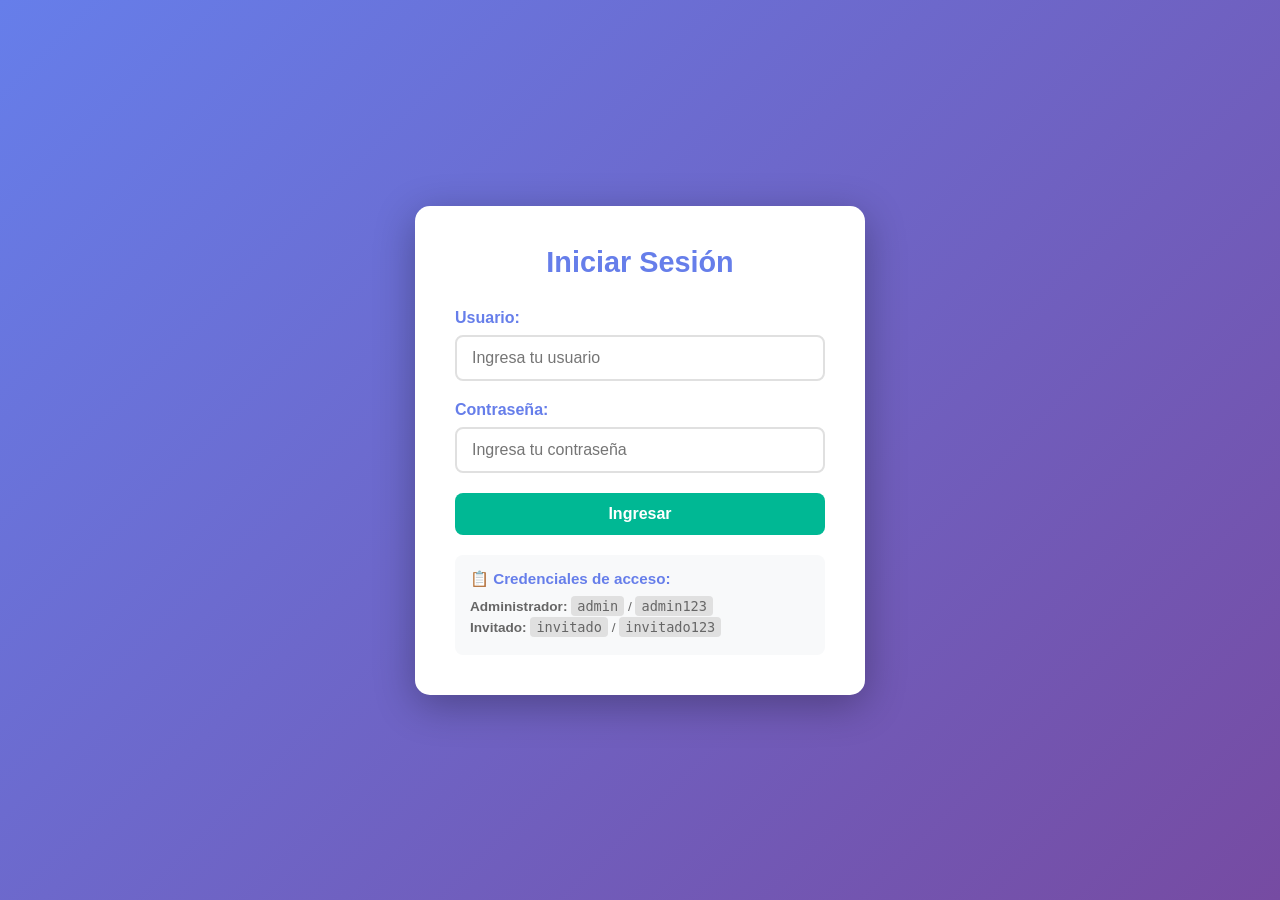
==== commit 164831e4: "Update index.html" ====
--- a/index.html
+++ b/index.html
@@ -2,12 +2,111 @@
 <html lang="es">
 <head>
     <meta charset="UTF-8">
-    <title>Prueba</title>
+    <meta name="viewport" content="width=device-width, initial-scale=1.0">
+    <title>Control de Asistencia - Iniciar Sesión</title>
+    <style>
+        * { margin: 0; padding: 0; box-sizing: border-box; }
+        body {
+            font-family: -apple-system, BlinkMacSystemFont, 'Segoe UI', Arial, sans-serif;
+            background: linear-gradient(135deg, #667eea 0%, #764ba2 100%);
+            min-height: 100vh;
+            display: flex;
+            align-items: center;
+            justify-content: center;
+            padding: 20px;
+        }
+        .login-container {
+            max-width: 450px;
+            width: 100%;
+            background: white;
+            padding: 40px;
+            border-radius: 15px;
+            box-shadow: 0 10px 40px rgba(0,0,0,0.3);
+        }
+        .login-container h1 {
+            text-align: center;
+            color: #667eea;
+            margin-bottom: 30px;
+            font-size: 1.8rem;
+        }
+        .form-group { margin-bottom: 20px; }
+        .form-group label {
+            display: block;
+            margin-bottom: 8px;
+            font-weight: 600;
+            color: #667eea;
+        }
+        .form-group input {
+            width: 100%;
+            padding: 12px 15px;
+            border: 2px solid #e0e0e0;
+            border-radius: 8px;
+            font-size: 1rem;
+        }
+        .form-group input:focus { outline: none; border-color: #667eea; }
+        .btn {
+            width: 100%;
+            padding: 12px;
+            background: #00b894;
+            color: white;
+            border: none;
+            border-radius: 8px;
+            font-size: 1rem;
+            font-weight: 600;
+            cursor: pointer;
+            transition: all 0.3s;
+        }
+        .btn:hover {
+            background: #00a383;
+            transform: translateY(-2px);
+            box-shadow: 0 5px 15px rgba(0,184,148,0.3);
+        }
+        .message {
+            margin-top: 15px;
+            padding: 12px;
+            border-radius: 8px;
+            text-align: center;
+        }
+        .message.error { background: #f8d7da; color: #721c24; }
+        .message.success { background: #d4edda; color: #155724; }
+        .credentials-info {
+            margin-top: 20px;
+            padding: 15px;
+            background: #f8f9fa;
+            border-radius: 8px;
+            font-size: 0.85rem;
+        }
+        .credentials-info h3 { color: #667eea; margin-bottom: 10px; font-size: 0.95rem; }
+        .credentials-info p { margin: 5px 0; color: #666; }
+        .credentials-info code {
+            background: #e0e0e0;
+            padding: 2px 6px;
+            border-radius: 4px;
+            font-family: monospace;
+        }
+    </style>
 </head>
 <body>
-    <h1 style="color: red; text-align: center; margin-top: 50px; font-size: 3rem;">
-        ¡FUNCIONA! GitHub Pages está activo.
-    </h1>
-    <p style="text-align: center; font-size: 1.5rem;">Si ves esto, el problema era el código anterior.</p>
-</body>
-</html>
+    <div class="login-container">
+        <h1> Iniciar Sesión</h1>
+        
+        <div class="form-group">
+            <label for="username">Usuario:</label>
+            <input type="text" id="username" placeholder="Ingresa tu usuario">
+        </div>
+        
+        <div class="form-group">
+            <label for="password">Contraseña:</label>
+            <input type="password" id="password" placeholder="Ingresa tu contraseña">
+        </div>
+        
+        <button class="btn" onclick="handleLogin()">Ingresar</button>
+        
+        <div id="loginMessage"></div>
+        
+        <div class="credentials-info">
+            <h3>📋 Credenciales de acceso:</h3>
+            <p><strong>Administrador:</strong> <code>admin</code> / <code>admin123</code></p>
+            <p><strong>Invitado:</strong> <code>invitado</code> / <code>invitado123</code></p>
+        </div>
+    </div>
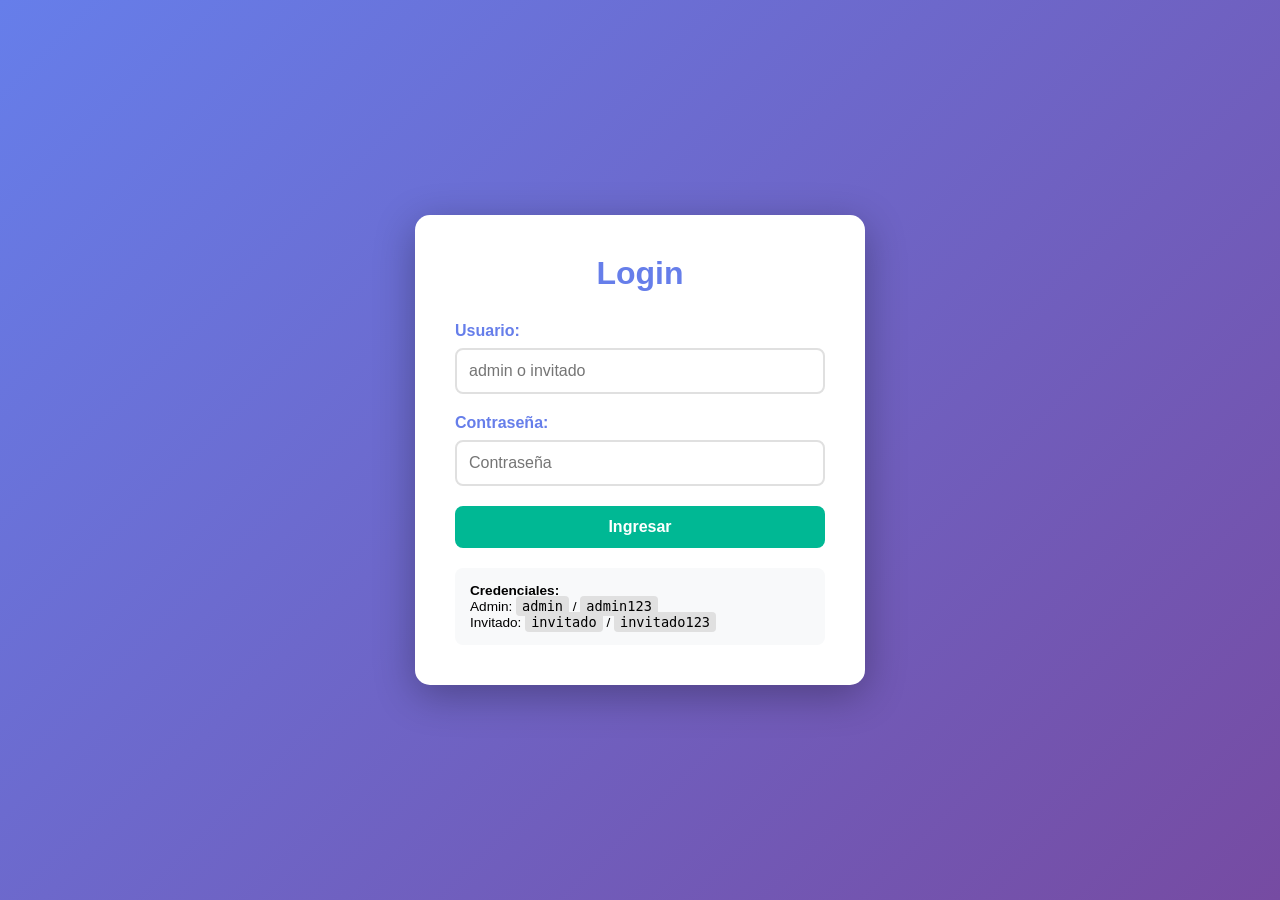
==== commit 452c5d22: "Cambio General" ====
--- a/index.html
+++ b/index.html
@@ -3,11 +3,11 @@
 <head>
     <meta charset="UTF-8">
     <meta name="viewport" content="width=device-width, initial-scale=1.0">
-    <title>Control de Asistencia - Iniciar Sesión</title>
+    <title>Login - Control de Asistencia</title>
     <style>
         * { margin: 0; padding: 0; box-sizing: border-box; }
         body {
-            font-family: -apple-system, BlinkMacSystemFont, 'Segoe UI', Arial, sans-serif;
+            font-family: Arial, sans-serif;
             background: linear-gradient(135deg, #667eea 0%, #764ba2 100%);
             min-height: 100vh;
             display: flex;
@@ -15,35 +15,25 @@
             justify-content: center;
             padding: 20px;
         }
-        .login-container {
-            max-width: 450px;
-            width: 100%;
+        .login-box {
             background: white;
             padding: 40px;
             border-radius: 15px;
             box-shadow: 0 10px 40px rgba(0,0,0,0.3);
+            max-width: 450px;
+            width: 100%;
         }
-        .login-container h1 {
-            text-align: center;
-            color: #667eea;
-            margin-bottom: 30px;
-            font-size: 1.8rem;
-        }
+        h1 { text-align: center; color: #667eea; margin-bottom: 30px; }
         .form-group { margin-bottom: 20px; }
-        .form-group label {
-            display: block;
-            margin-bottom: 8px;
-            font-weight: 600;
-            color: #667eea;
-        }
-        .form-group input {
+        label { display: block; margin-bottom: 8px; font-weight: 600; color: #667eea; }
+        input {
             width: 100%;
-            padding: 12px 15px;
+            padding: 12px;
             border: 2px solid #e0e0e0;
             border-radius: 8px;
             font-size: 1rem;
         }
-        .form-group input:focus { outline: none; border-color: #667eea; }
+        input:focus { outline: none; border-color: #667eea; }
         .btn {
             width: 100%;
             padding: 12px;
@@ -54,59 +44,104 @@
             font-size: 1rem;
             font-weight: 600;
             cursor: pointer;
-            transition: all 0.3s;
         }
-        .btn:hover {
-            background: #00a383;
-            transform: translateY(-2px);
-            box-shadow: 0 5px 15px rgba(0,184,148,0.3);
-        }
-        .message {
-            margin-top: 15px;
-            padding: 12px;
-            border-radius: 8px;
-            text-align: center;
-        }
-        .message.error { background: #f8d7da; color: #721c24; }
-        .message.success { background: #d4edda; color: #155724; }
-        .credentials-info {
+        .btn:hover { background: #00a383; }
+        .error { background: #f8d7da; color: #721c24; padding: 12px; border-radius: 8px; margin-top: 15px; }
+        .success { background: #d4edda; color: #155724; padding: 12px; border-radius: 8px; margin-top: 15px; }
+        .info {
             margin-top: 20px;
             padding: 15px;
             background: #f8f9fa;
             border-radius: 8px;
             font-size: 0.85rem;
         }
-        .credentials-info h3 { color: #667eea; margin-bottom: 10px; font-size: 0.95rem; }
-        .credentials-info p { margin: 5px 0; color: #666; }
-        .credentials-info code {
-            background: #e0e0e0;
-            padding: 2px 6px;
-            border-radius: 4px;
-            font-family: monospace;
-        }
+        .info code { background: #e0e0e0; padding: 2px 6px; border-radius: 4px; }
     </style>
 </head>
 <body>
-    <div class="login-container">
-        <h1> Iniciar Sesión</h1>
+    <div class="login-box">
+        <h1> Login</h1>
         
         <div class="form-group">
-            <label for="username">Usuario:</label>
-            <input type="text" id="username" placeholder="Ingresa tu usuario">
+            <label>Usuario:</label>
+            <input type="text" id="username" placeholder="admin o invitado">
         </div>
         
         <div class="form-group">
-            <label for="password">Contraseña:</label>
-            <input type="password" id="password" placeholder="Ingresa tu contraseña">
+            <label>Contraseña:</label>
+            <input type="password" id="password" placeholder="Contraseña">
         </div>
         
-        <button class="btn" onclick="handleLogin()">Ingresar</button>
+        <button class="btn" onclick="login()">Ingresar</button>
         
-        <div id="loginMessage"></div>
+        <div id="message"></div>
         
-        <div class="credentials-info">
-            <h3>📋 Credenciales de acceso:</h3>
-            <p><strong>Administrador:</strong> <code>admin</code> / <code>admin123</code></p>
-            <p><strong>Invitado:</strong> <code>invitado</code> / <code>invitado123</code></p>
+        <div class="info">
+            <strong>Credenciales:</strong><br>
+            Admin: <code>admin</code> / <code>admin123</code><br>
+            Invitado: <code>invitado</code> / <code>invitado123</code>
         </div>
     </div>
+
+    <script>
+        console.log('🔍 Script cargado correctamente');
+        
+        // Usuarios
+        const USERS = {
+            admin: { user: 'admin', pass: 'admin123', role: 'admin' },
+            invitado: { user: 'invitado', pass: 'invitado123', role: 'invitado' }
+        };
+
+        function login() {
+            console.log('🔑 Intentando login...');
+            
+            const user = document.getElementById('username').value.trim();
+            const pass = document.getElementById('password').value.trim();
+            const msgDiv = document.getElementById('message');
+            
+            if (!user || !pass) {
+                msgDiv.innerHTML = '<div class="error">⚠️ Completa usuario y contraseña</div>';
+                return;
+            }
+            
+            console.log('Usuario:', user);
+            
+            const userData = USERS[user];
+            
+            if (!userData) {
+                msgDiv.innerHTML = '<div class="error">❌ Usuario no existe</div>';
+                console.log('❌ Usuario no encontrado');
+                return;
+            }
+            
+            if (userData.pass !== pass) {
+                msgDiv.innerHTML = '<div class="error">❌ Contraseña incorrecta</div>';
+                console.log(' Contraseña incorrecta');
+                return;
+            }
+            
+            // Guardar sesión
+            localStorage.setItem('authSession', JSON.stringify({
+                username: userData.user,
+                role: userData.role,
+                loginTime: new Date().toISOString()
+            }));
+            
+            console.log('✅ Login exitoso. Rol:', userData.role);
+            msgDiv.innerHTML = '<div class="success">✅ Login exitoso. Redirigiendo...</div>';
+            
+            // Redirigir
+            setTimeout(() => {
+                const nextPage = userData.role === 'admin' ? 'registro.html' : 'reporte.html';
+                console.log(' Redirigiendo a:', nextPage);
+                window.location.href = nextPage;
+            }, 1000);
+        }
+
+        // Enter key
+        document.getElementById('password').addEventListener('keypress', function(e) {
+            if (e.key === 'Enter') login();
+        });
+    </script>
+</body>
+</html>
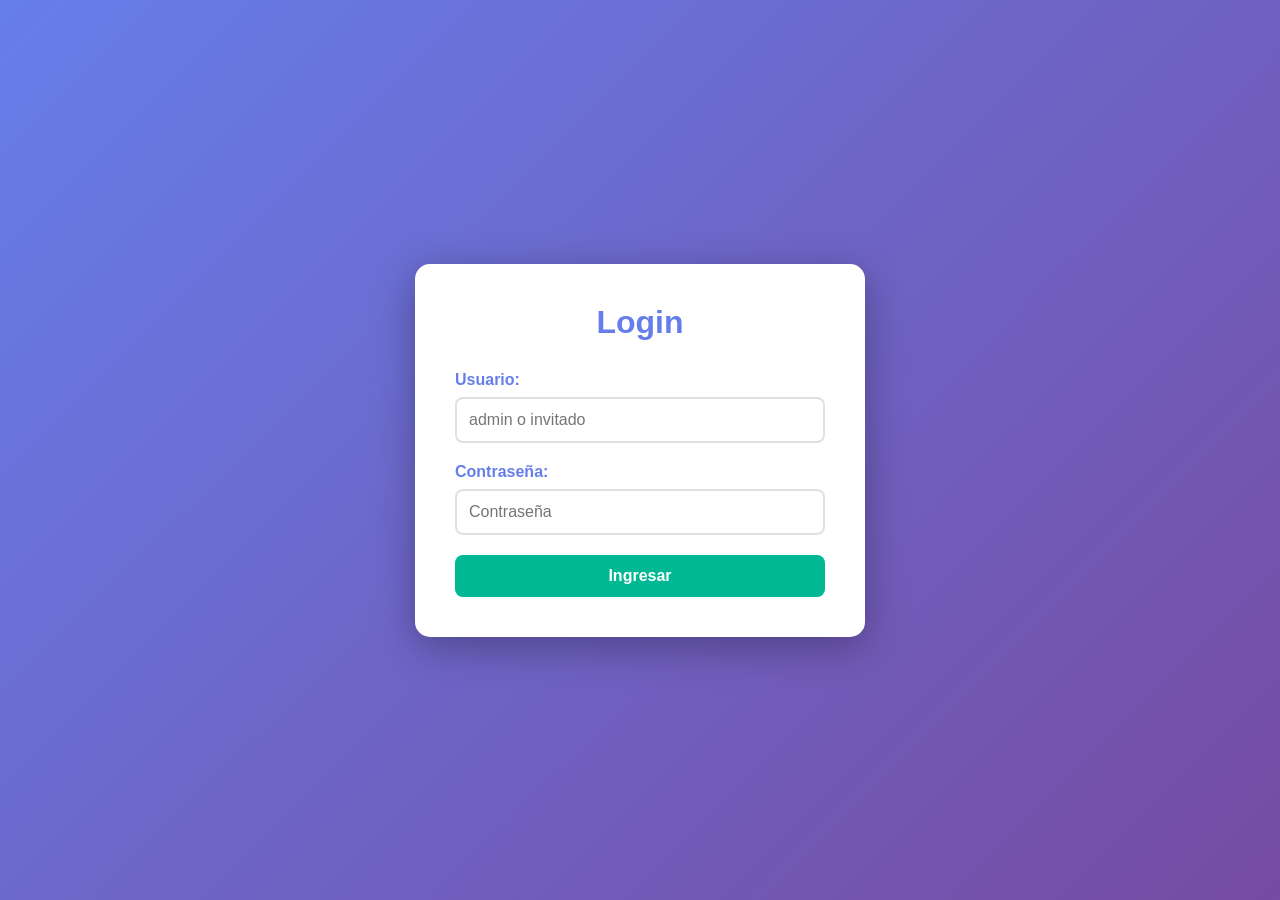
==== commit 8cf10f44: "Cambios" ====
--- a/index.html
+++ b/index.html
@@ -76,11 +76,7 @@
         
         <div id="message"></div>
         
-        <div class="info">
-            <strong>Credenciales:</strong><br>
-            Admin: <code>admin</code> / <code>admin123</code><br>
-            Invitado: <code>invitado</code> / <code>invitado123</code>
-        </div>
+    
     </div>
 
     <script>
@@ -88,8 +84,8 @@
         
         // Usuarios
         const USERS = {
-            admin: { user: 'admin', pass: 'admin123', role: 'admin' },
-            invitado: { user: 'invitado', pass: 'invitado123', role: 'invitado' }
+            admin: { user: 'admin', pass: 'campoverde', role: 'admin' },
+            invitado: { user: 'invitado', pass: 'invitado', role: 'invitado' }
         };
 
         function login() {
